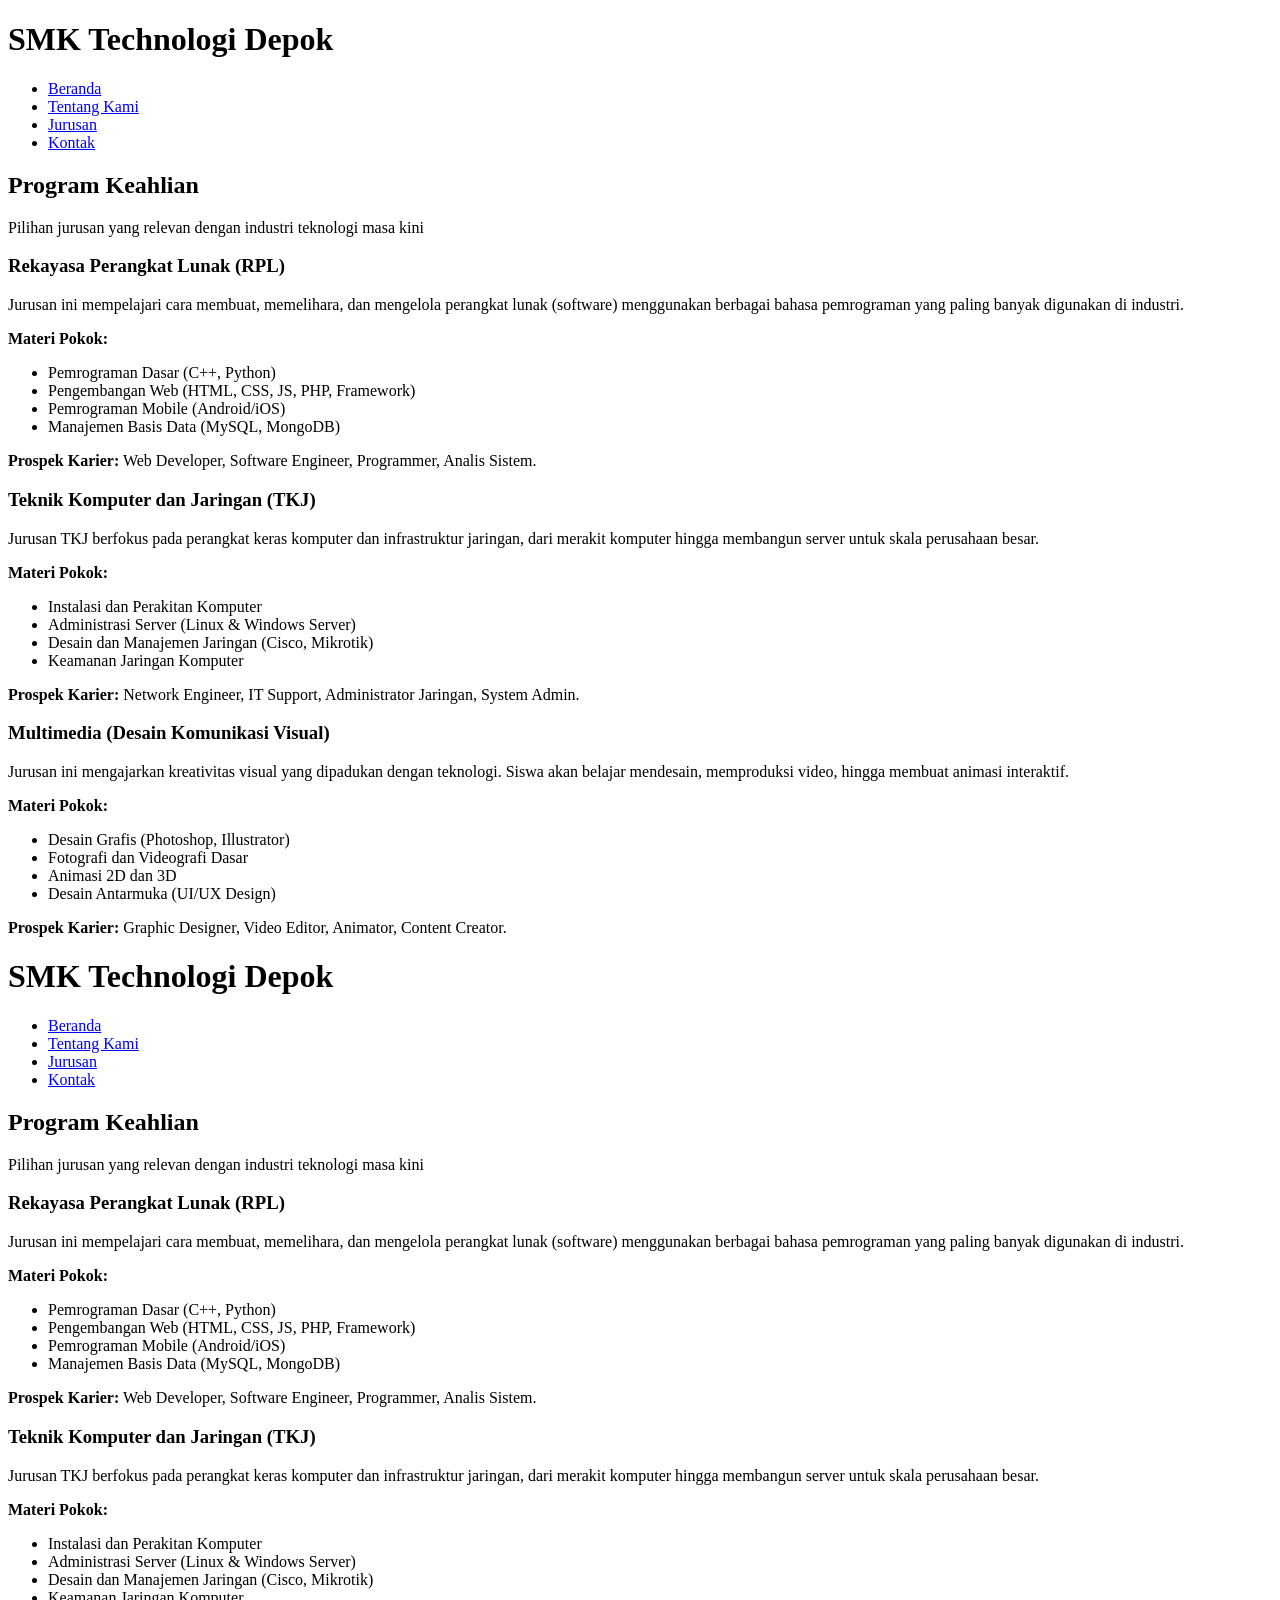
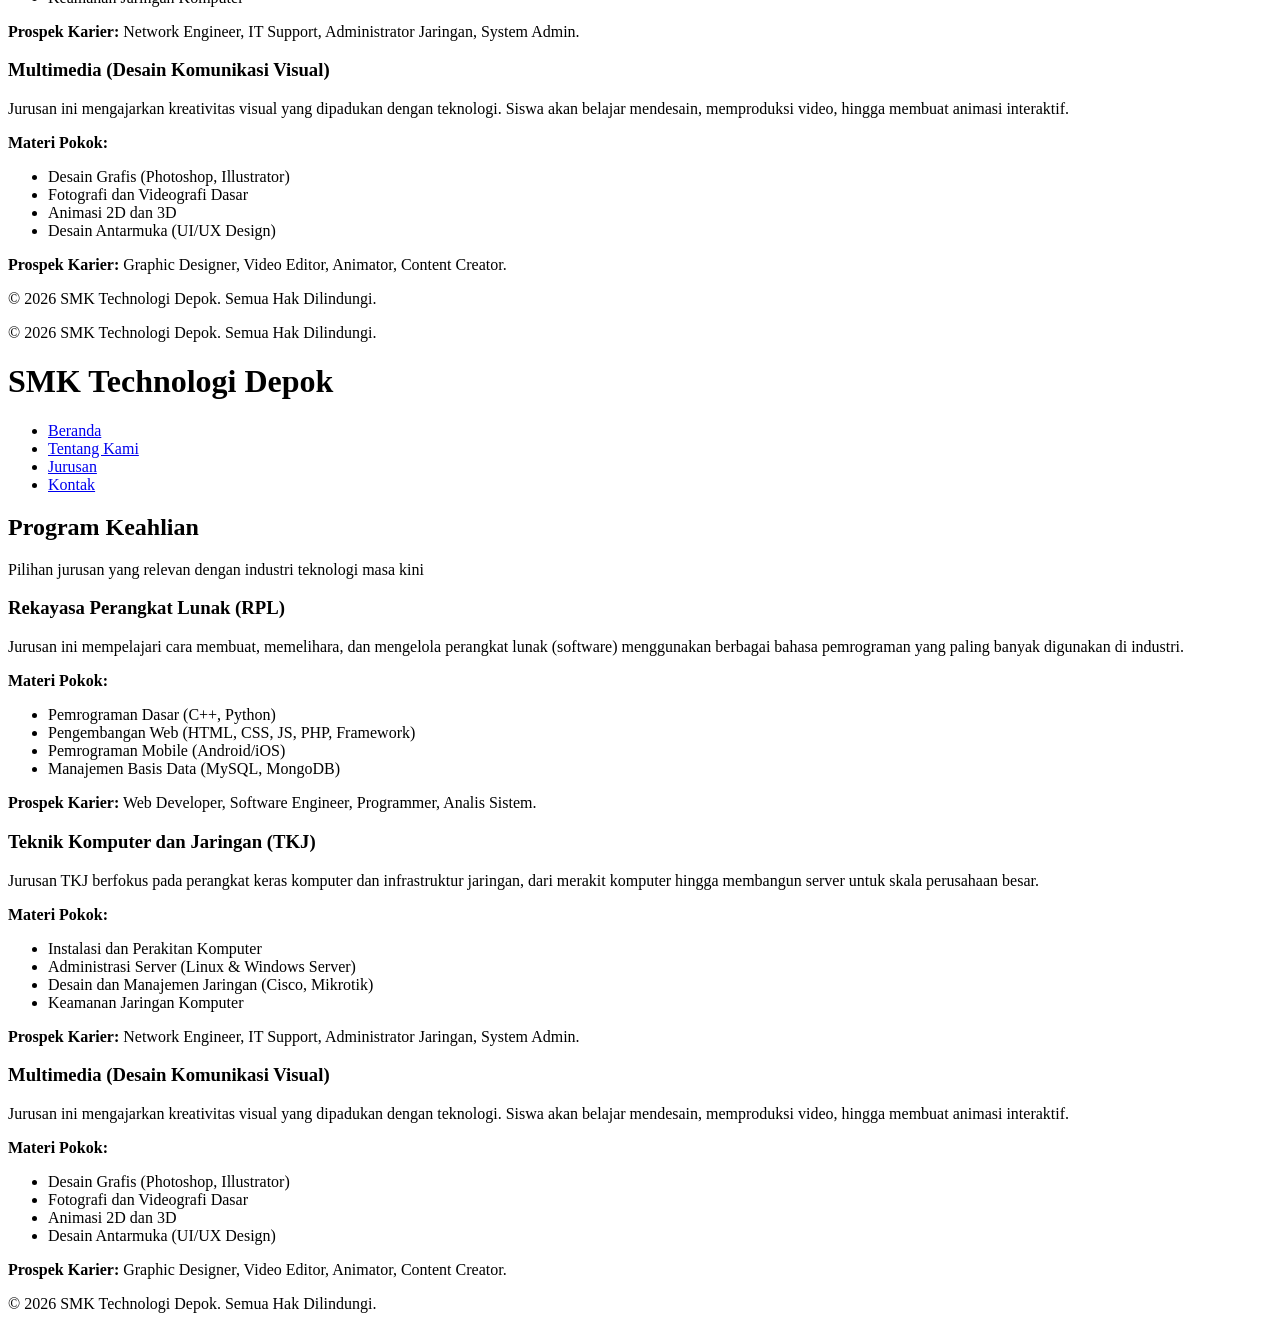
==== index.html @ 6ec79502 "Rename persiapanmagangmei.Html to index.html" ====
<!DOCTYPE html>
<html lang="id">
<head>
    <meta charset="UTF-8">
    <meta name="viewport" content="width=device-width, initial-scale=1.0">
    <title>Jurusan - SMK Technologi Depok</title>
    <link rel="stylesheet" href="style.css">
</head>
<body>

    <!-- Bagian Navigasi -->
    <header>
        <div class="logo">
            <h1>SMK Technologi Depok</h1>
        </div>
        <nav>
            <ul>
                <li><a href="index.html">Beranda</a></li>
                <li><a href="tentang.html">Tentang Kami</a></li>
                <li><a href="jurusan.html">Jurusan</a></li>
                <li><a href="kontak.html">Kontak</a></li>
            </ul>
        </nav>
        <div class="menu-toggle" id="mobile-menu">
            <span class="bar"></span>
            <span class="bar"></span>
            <span class="bar"></span>
        </div>
    </header>

    <!-- Page Header -->
    <div class="page-header">
        <h2>Program Keahlian</h2>
        <p>Pilihan jurusan yang relevan dengan industri teknologi masa kini</p>
    </div>

    <!-- Konten Utama -->
    <section class="content-section">
        
        <div class="major-detail">
            <div class="major-info">
                <h3>Rekayasa Perangkat Lunak (RPL)</h3>
                <p>Jurusan ini mempelajari cara membuat, memelihara, dan mengelola perangkat lunak (software) menggunakan berbagai bahasa pemrograman yang paling banyak digunakan di industri.</p>
                <p><strong>Materi Pokok:</strong></p>
                <ul>
                    <li>Pemrograman Dasar (C++, Python)</li>
                    <li>Pengembangan Web (HTML, CSS, JS, PHP, Framework)</li>
                    <li>Pemrograman Mobile (Android/iOS)</li>
                    <li>Manajemen Basis Data (MySQL, MongoDB)</li>
                </ul>
                <p><strong>Prospek Karier:</strong> Web Developer, Software Engineer, Programmer, Analis Sistem.</p>
            </div>
        </div>

        <div class="major-detail">
            <div class="major-info">
                <h3>Teknik Komputer dan Jaringan (TKJ)</h3>
                <p>Jurusan TKJ berfokus pada perangkat keras komputer dan infrastruktur jaringan, dari merakit komputer hingga membangun server untuk skala perusahaan besar.</p>
                <p><strong>Materi Pokok:</strong></p>
                <ul>
                    <li>Instalasi dan Perakitan Komputer</li>
                    <li>Administrasi Server (Linux & Windows Server)</li>
                    <li>Desain dan Manajemen Jaringan (Cisco, Mikrotik)</li>
                    <li>Keamanan Jaringan Komputer</li>
                </ul>
                <p><strong>Prospek Karier:</strong> Network Engineer, IT Support, Administrator Jaringan, System Admin.</p>
            </div>
        </div>

        <div class="major-detail">
            <div class="major-info">
                <h3>Multimedia (Desain Komunikasi Visual)</h3>
                <p>Jurusan ini mengajarkan kreativitas visual yang dipadukan dengan teknologi. Siswa akan belajar mendesain, memproduksi video, hingga membuat animasi interaktif.</p>
                <p><strong>Materi Pokok:</strong></p>
                <ul>
                    <li>Desain Grafis (Photoshop, Illustrator)</li>
                    <li>Fotografi dan Videografi Dasar</li>
                    <li>Animasi 2D dan 3D</li>
                    <li>Desain Antarmuka (UI/UX Design)</li>
                </ul>
                <p><strong>Prospek Karier:</strong> Graphic Designer, Video Editor, Animator, Content Creator.</p>
            </div>
        </div>

    </section>
<!DOCTYPE html>
<html lang="id">
<head>
    <meta charset="UTF-8">
    <meta name="viewport" content="width=device-width, initial-scale=1.0">
    <title>Jurusan - SMK Technologi Depok</title>
    <link rel="stylesheet" href="style.css">
</head>
<body>

    <!-- Bagian Navigasi -->
    <header>
        <div class="logo">
            <h1>SMK Technologi Depok</h1>
        </div>
        <nav>
            <ul>
                <li><a href="index.html">Beranda</a></li>
                <li><a href="tentang.html">Tentang Kami</a></li>
                <li><a href="jurusan.html">Jurusan</a></li>
                <li><a href="kontak.html">Kontak</a></li>
            </ul>
        </nav>
        <div class="menu-toggle" id="mobile-menu">
            <span class="bar"></span>
            <span class="bar"></span>
            <span class="bar"></span>
        </div>
    </header>

    <!-- Page Header -->
    <div class="page-header">
        <h2>Program Keahlian</h2>
        <p>Pilihan jurusan yang relevan dengan industri teknologi masa kini</p>
    </div>

    <!-- Konten Utama -->
    <section class="content-section">
        
        <div class="major-detail">
            <div class="major-info">
                <h3>Rekayasa Perangkat Lunak (RPL)</h3>
                <p>Jurusan ini mempelajari cara membuat, memelihara, dan mengelola perangkat lunak (software) menggunakan berbagai bahasa pemrograman yang paling banyak digunakan di industri.</p>
                <p><strong>Materi Pokok:</strong></p>
                <ul>
                    <li>Pemrograman Dasar (C++, Python)</li>
                    <li>Pengembangan Web (HTML, CSS, JS, PHP, Framework)</li>
                    <li>Pemrograman Mobile (Android/iOS)</li>
                    <li>Manajemen Basis Data (MySQL, MongoDB)</li>
                </ul>
                <p><strong>Prospek Karier:</strong> Web Developer, Software Engineer, Programmer, Analis Sistem.</p>
            </div>
        </div>

        <div class="major-detail">
            <div class="major-info">
                <h3>Teknik Komputer dan Jaringan (TKJ)</h3>
                <p>Jurusan TKJ berfokus pada perangkat keras komputer dan infrastruktur jaringan, dari merakit komputer hingga membangun server untuk skala perusahaan besar.</p>
                <p><strong>Materi Pokok:</strong></p>
                <ul>
                    <li>Instalasi dan Perakitan Komputer</li>
                    <li>Administrasi Server (Linux & Windows Server)</li>
                    <li>Desain dan Manajemen Jaringan (Cisco, Mikrotik)</li>
                    <li>Keamanan Jaringan Komputer</li>
                </ul>
                <p><strong>Prospek Karier:</strong> Network Engineer, IT Support, Administrator Jaringan, System Admin.</p>
            </div>
        </div>

        <div class="major-detail">
            <div class="major-info">
                <h3>Multimedia (Desain Komunikasi Visual)</h3>
                <p>Jurusan ini mengajarkan kreativitas visual yang dipadukan dengan teknologi. Siswa akan belajar mendesain, memproduksi video, hingga membuat animasi interaktif.</p>
                <p><strong>Materi Pokok:</strong></p>
                <ul>
                    <li>Desain Grafis (Photoshop, Illustrator)</li>
                    <li>Fotografi dan Videografi Dasar</li>
                    <li>Animasi 2D dan 3D</li>
                    <li>Desain Antarmuka (UI/UX Design)</li>
                </ul>
                <p><strong>Prospek Karier:</strong> Graphic Designer, Video Editor, Animator, Content Creator.</p>
            </div>
        </div>

    </section>

    <!-- Bagian Footer -->
    <footer>
        <p>&copy; 2026 SMK Technologi Depok. Semua Hak Dilindungi.</p>
    </footer>

    <script src="script.js"></script>
</body>
</html>
    <!-- Bagian Footer -->
    <footer>
        <p>&copy; 2026 SMK Technologi Depok. Semua Hak Dilindungi.</p>
    </footer>

    <script src="script.js"></script>
</body>
</html><!DOCTYPE html>
<html lang="id">
<head>
    <meta charset="UTF-8">
    <meta name="viewport" content="width=device-width, initial-scale=1.0">
    <title>Jurusan - SMK Technologi Depok</title>
    <link rel="stylesheet" href="style.css">
</head>
<body>

    <!-- Bagian Navigasi -->
    <header>
        <div class="logo">
            <h1>SMK Technologi Depok</h1>
        </div>
        <nav>
            <ul>
                <li><a href="index.html">Beranda</a></li>
                <li><a href="tentang.html">Tentang Kami</a></li>
                <li><a href="jurusan.html">Jurusan</a></li>
                <li><a href="kontak.html">Kontak</a></li>
            </ul>
        </nav>
        <div class="menu-toggle" id="mobile-menu">
            <span class="bar"></span>
            <span class="bar"></span>
            <span class="bar"></span>
        </div>
    </header>

    <!-- Page Header -->
    <div class="page-header">
        <h2>Program Keahlian</h2>
        <p>Pilihan jurusan yang relevan dengan industri teknologi masa kini</p>
    </div>

    <!-- Konten Utama -->
    <section class="content-section">
        
        <div class="major-detail">
            <div class="major-info">
                <h3>Rekayasa Perangkat Lunak (RPL)</h3>
                <p>Jurusan ini mempelajari cara membuat, memelihara, dan mengelola perangkat lunak (software) menggunakan berbagai bahasa pemrograman yang paling banyak digunakan di industri.</p>
                <p><strong>Materi Pokok:</strong></p>
                <ul>
                    <li>Pemrograman Dasar (C++, Python)</li>
                    <li>Pengembangan Web (HTML, CSS, JS, PHP, Framework)</li>
                    <li>Pemrograman Mobile (Android/iOS)</li>
                    <li>Manajemen Basis Data (MySQL, MongoDB)</li>
                </ul>
                <p><strong>Prospek Karier:</strong> Web Developer, Software Engineer, Programmer, Analis Sistem.</p>
            </div>
        </div>

        <div class="major-detail">
            <div class="major-info">
                <h3>Teknik Komputer dan Jaringan (TKJ)</h3>
                <p>Jurusan TKJ berfokus pada perangkat keras komputer dan infrastruktur jaringan, dari merakit komputer hingga membangun server untuk skala perusahaan besar.</p>
                <p><strong>Materi Pokok:</strong></p>
                <ul>
                    <li>Instalasi dan Perakitan Komputer</li>
                    <li>Administrasi Server (Linux & Windows Server)</li>
                    <li>Desain dan Manajemen Jaringan (Cisco, Mikrotik)</li>
                    <li>Keamanan Jaringan Komputer</li>
                </ul>
                <p><strong>Prospek Karier:</strong> Network Engineer, IT Support, Administrator Jaringan, System Admin.</p>
            </div>
        </div>

        <div class="major-detail">
            <div class="major-info">
                <h3>Multimedia (Desain Komunikasi Visual)</h3>
                <p>Jurusan ini mengajarkan kreativitas visual yang dipadukan dengan teknologi. Siswa akan belajar mendesain, memproduksi video, hingga membuat animasi interaktif.</p>
                <p><strong>Materi Pokok:</strong></p>
                <ul>
                    <li>Desain Grafis (Photoshop, Illustrator)</li>
                    <li>Fotografi dan Videografi Dasar</li>
                    <li>Animasi 2D dan 3D</li>
                    <li>Desain Antarmuka (UI/UX Design)</li>
                </ul>
                <p><strong>Prospek Karier:</strong> Graphic Designer, Video Editor, Animator, Content Creator.</p>
            </div>
        </div>

    </section>

    <!-- Bagian Footer -->
    <footer>
        <p>&copy; 2026 SMK Technologi Depok. Semua Hak Dilindungi.</p>
    </footer>

    <script src="script.js"></script>
</body>
</html>
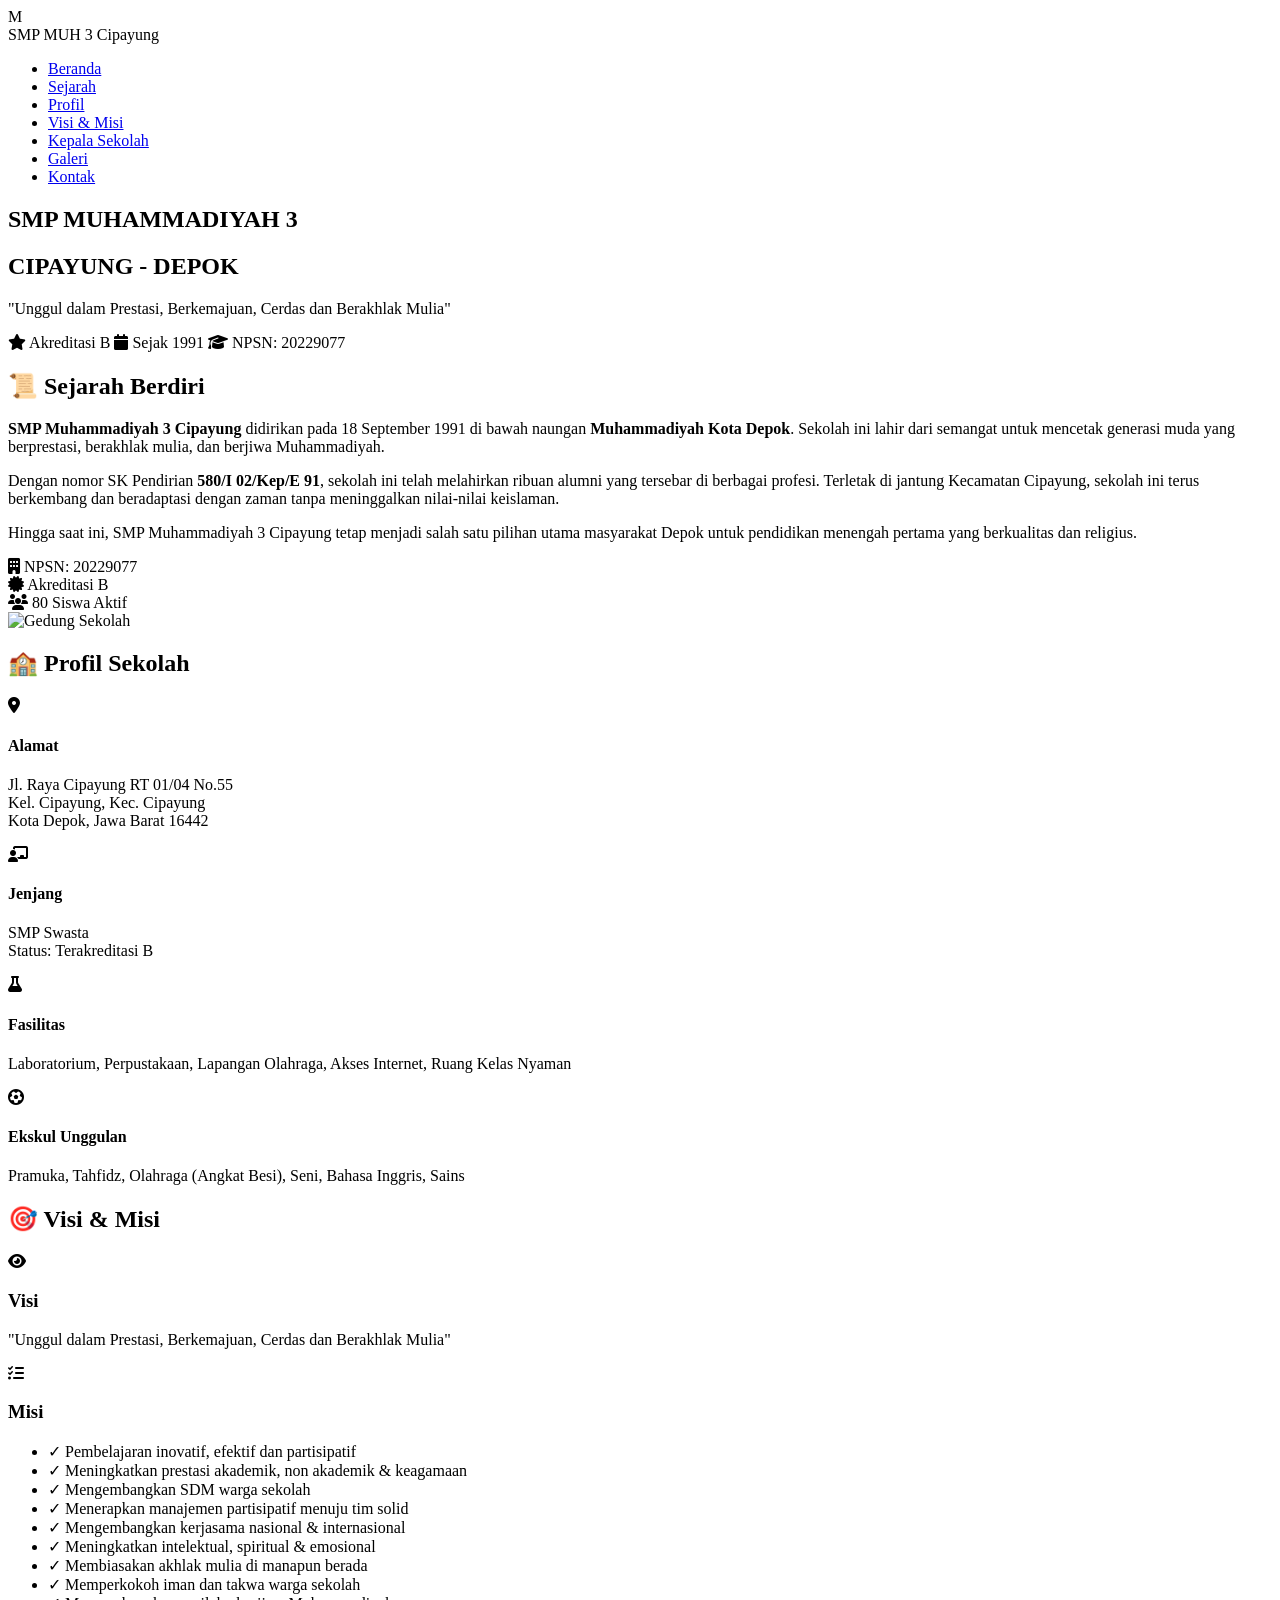
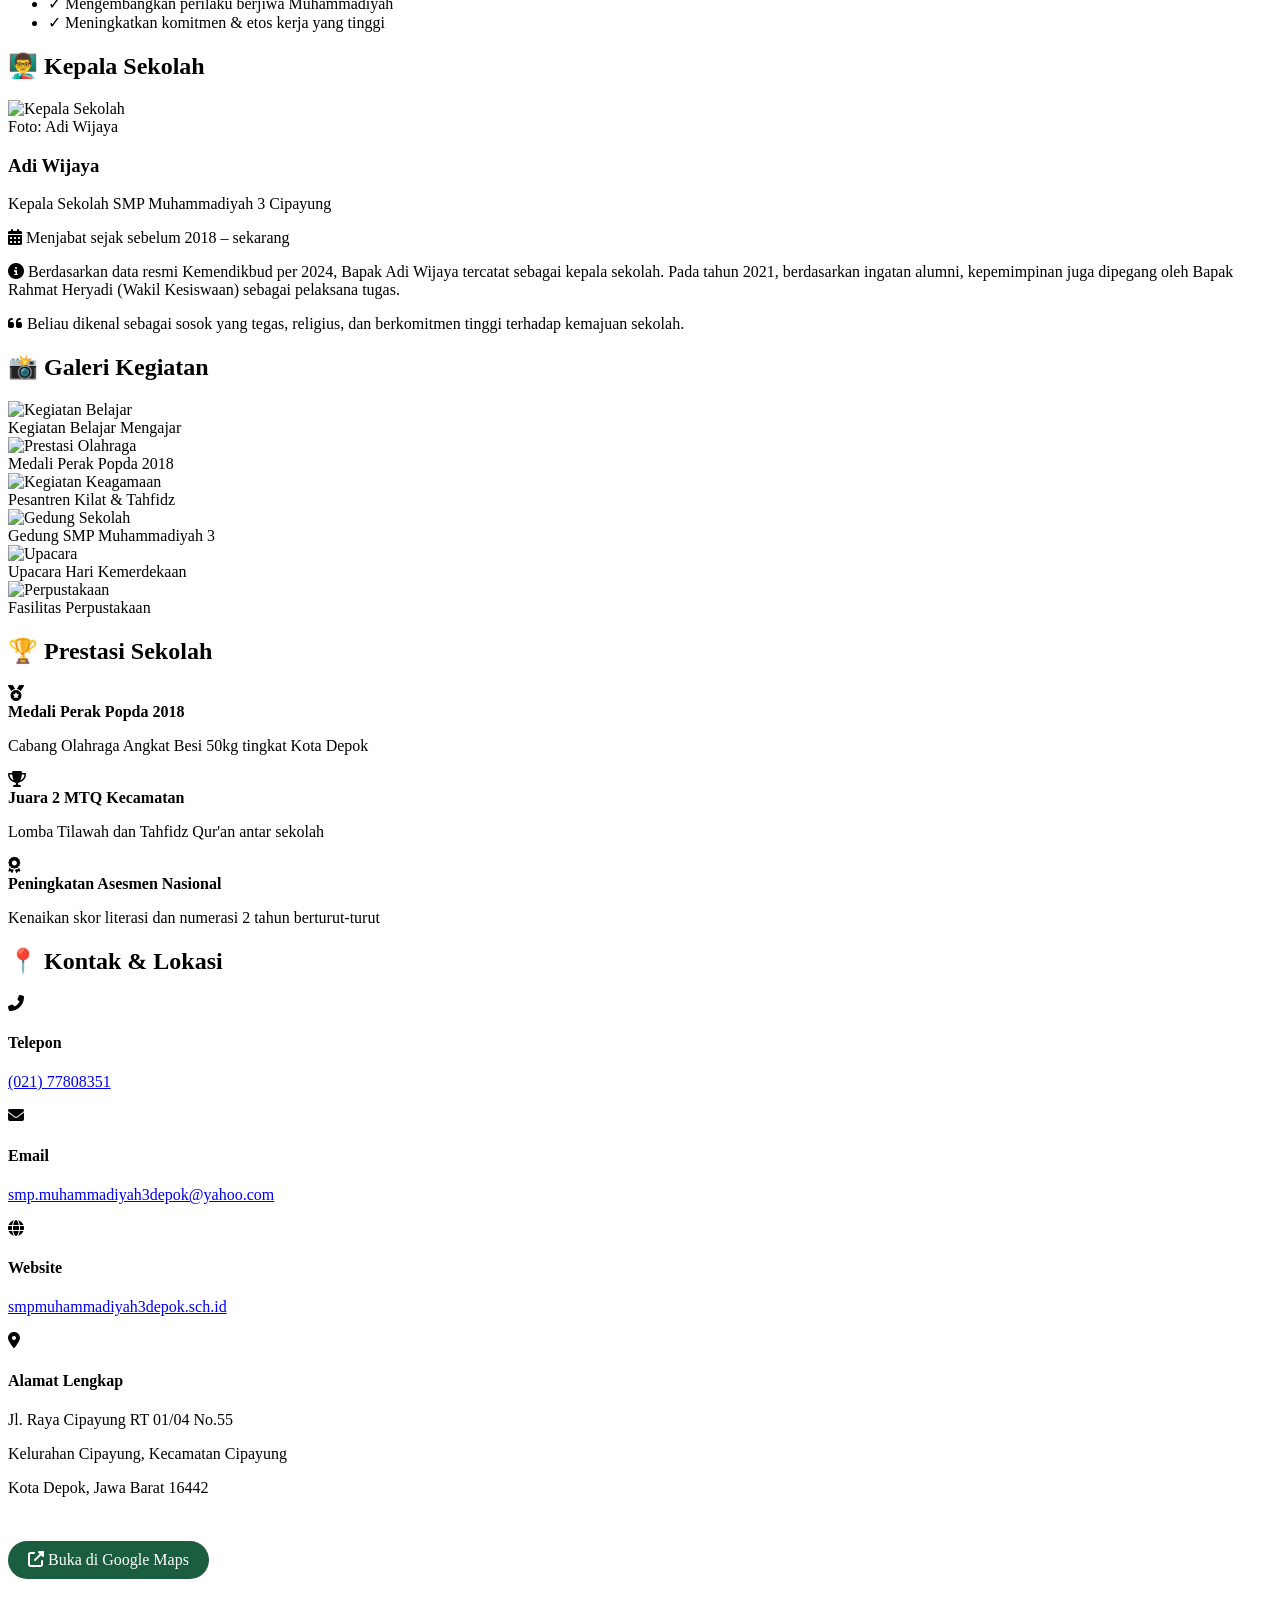
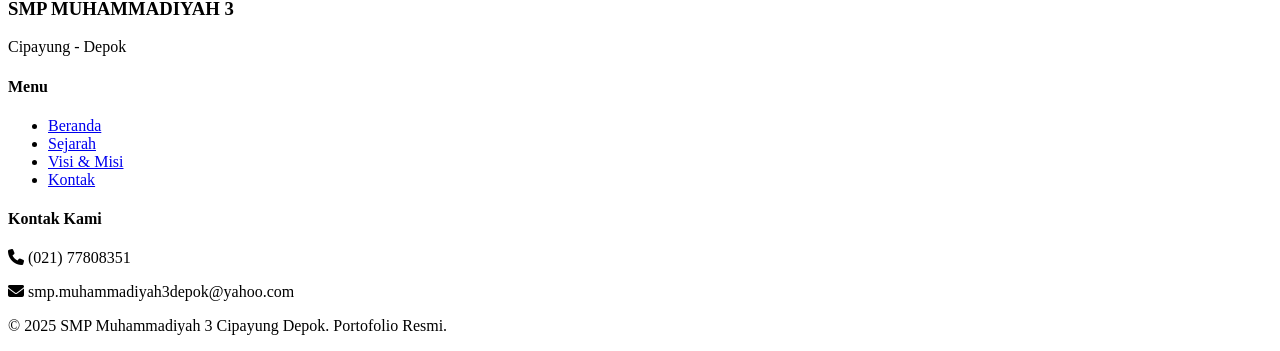
==== commit d4c7da5a: "Update index.html" ====
--- a/index.html
+++ b/index.html
@@ -3,278 +3,324 @@
 <head>
     <meta charset="UTF-8">
     <meta name="viewport" content="width=device-width, initial-scale=1.0">
-    <title>Jurusan - SMK Technologi Depok</title>
+    <title>SMP Muhammadiyah 3 Cipayung | Portofolio Sekolah</title>
     <link rel="stylesheet" href="style.css">
+    <link href="https://fonts.googleapis.com/css2?family=Inter:opsz,wght@14..32,300;14..32,400;14..32,500;14..32,600;14..32,700&display=swap" rel="stylesheet">
+    <link rel="stylesheet" href="https://cdnjs.cloudflare.com/ajax/libs/font-awesome/6.5.1/css/all.min.css">
 </head>
 <body>
 
-    <!-- Bagian Navigasi -->
-    <header>
-        <div class="logo">
-            <h1>SMK Technologi Depok</h1>
-        </div>
-        <nav>
-            <ul>
-                <li><a href="index.html">Beranda</a></li>
-                <li><a href="tentang.html">Tentang Kami</a></li>
-                <li><a href="jurusan.html">Jurusan</a></li>
-                <li><a href="kontak.html">Kontak</a></li>
+    <!-- Navbar -->
+    <nav class="navbar">
+        <div class="nav-container">
+            <div class="logo">
+                <div class="logo-icon">M</div>
+                <span>SMP MUH 3 <span class="logo-location">Cipayung</span></span>
+            </div>
+            <ul class="nav-menu">
+                <li><a href="#home">Beranda</a></li>
+                <li><a href="#sejarah">Sejarah</a></li>
+                <li><a href="#profil">Profil</a></li>
+                <li><a href="#visi-misi">Visi & Misi</a></li>
+                <li><a href="#kepsek">Kepala Sekolah</a></li>
+                <li><a href="#galeri">Galeri</a></li>
+                <li><a href="#kontak">Kontak</a></li>
             </ul>
-        </nav>
-        <div class="menu-toggle" id="mobile-menu">
-            <span class="bar"></span>
-            <span class="bar"></span>
-            <span class="bar"></span>
-        </div>
-    </header>
-
-    <!-- Page Header -->
-    <div class="page-header">
-        <h2>Program Keahlian</h2>
-        <p>Pilihan jurusan yang relevan dengan industri teknologi masa kini</p>
-    </div>
-
-    <!-- Konten Utama -->
-    <section class="content-section">
-        
-        <div class="major-detail">
-            <div class="major-info">
-                <h3>Rekayasa Perangkat Lunak (RPL)</h3>
-                <p>Jurusan ini mempelajari cara membuat, memelihara, dan mengelola perangkat lunak (software) menggunakan berbagai bahasa pemrograman yang paling banyak digunakan di industri.</p>
-                <p><strong>Materi Pokok:</strong></p>
-                <ul>
-                    <li>Pemrograman Dasar (C++, Python)</li>
-                    <li>Pengembangan Web (HTML, CSS, JS, PHP, Framework)</li>
-                    <li>Pemrograman Mobile (Android/iOS)</li>
-                    <li>Manajemen Basis Data (MySQL, MongoDB)</li>
-                </ul>
-                <p><strong>Prospek Karier:</strong> Web Developer, Software Engineer, Programmer, Analis Sistem.</p>
-            </div>
-        </div>
-
-        <div class="major-detail">
-            <div class="major-info">
-                <h3>Teknik Komputer dan Jaringan (TKJ)</h3>
-                <p>Jurusan TKJ berfokus pada perangkat keras komputer dan infrastruktur jaringan, dari merakit komputer hingga membangun server untuk skala perusahaan besar.</p>
-                <p><strong>Materi Pokok:</strong></p>
-                <ul>
-                    <li>Instalasi dan Perakitan Komputer</li>
-                    <li>Administrasi Server (Linux & Windows Server)</li>
-                    <li>Desain dan Manajemen Jaringan (Cisco, Mikrotik)</li>
-                    <li>Keamanan Jaringan Komputer</li>
-                </ul>
-                <p><strong>Prospek Karier:</strong> Network Engineer, IT Support, Administrator Jaringan, System Admin.</p>
-            </div>
-        </div>
-
-        <div class="major-detail">
-            <div class="major-info">
-                <h3>Multimedia (Desain Komunikasi Visual)</h3>
-                <p>Jurusan ini mengajarkan kreativitas visual yang dipadukan dengan teknologi. Siswa akan belajar mendesain, memproduksi video, hingga membuat animasi interaktif.</p>
-                <p><strong>Materi Pokok:</strong></p>
-                <ul>
-                    <li>Desain Grafis (Photoshop, Illustrator)</li>
-                    <li>Fotografi dan Videografi Dasar</li>
-                    <li>Animasi 2D dan 3D</li>
-                    <li>Desain Antarmuka (UI/UX Design)</li>
-                </ul>
-                <p><strong>Prospek Karier:</strong> Graphic Designer, Video Editor, Animator, Content Creator.</p>
-            </div>
-        </div>
-
-    </section>
-<!DOCTYPE html>
-<html lang="id">
-<head>
-    <meta charset="UTF-8">
-    <meta name="viewport" content="width=device-width, initial-scale=1.0">
-    <title>Jurusan - SMK Technologi Depok</title>
-    <link rel="stylesheet" href="style.css">
-</head>
-<body>
-
-    <!-- Bagian Navigasi -->
-    <header>
-        <div class="logo">
-            <h1>SMK Technologi Depok</h1>
-        </div>
-        <nav>
-            <ul>
-                <li><a href="index.html">Beranda</a></li>
-                <li><a href="tentang.html">Tentang Kami</a></li>
-                <li><a href="jurusan.html">Jurusan</a></li>
-                <li><a href="kontak.html">Kontak</a></li>
-            </ul>
-        </nav>
-        <div class="menu-toggle" id="mobile-menu">
-            <span class="bar"></span>
-            <span class="bar"></span>
-            <span class="bar"></span>
-        </div>
-    </header>
-
-    <!-- Page Header -->
-    <div class="page-header">
-        <h2>Program Keahlian</h2>
-        <p>Pilihan jurusan yang relevan dengan industri teknologi masa kini</p>
-    </div>
-
-    <!-- Konten Utama -->
-    <section class="content-section">
-        
-        <div class="major-detail">
-            <div class="major-info">
-                <h3>Rekayasa Perangkat Lunak (RPL)</h3>
-                <p>Jurusan ini mempelajari cara membuat, memelihara, dan mengelola perangkat lunak (software) menggunakan berbagai bahasa pemrograman yang paling banyak digunakan di industri.</p>
-                <p><strong>Materi Pokok:</strong></p>
-                <ul>
-                    <li>Pemrograman Dasar (C++, Python)</li>
-                    <li>Pengembangan Web (HTML, CSS, JS, PHP, Framework)</li>
-                    <li>Pemrograman Mobile (Android/iOS)</li>
-                    <li>Manajemen Basis Data (MySQL, MongoDB)</li>
-                </ul>
-                <p><strong>Prospek Karier:</strong> Web Developer, Software Engineer, Programmer, Analis Sistem.</p>
-            </div>
-        </div>
-
-        <div class="major-detail">
-            <div class="major-info">
-                <h3>Teknik Komputer dan Jaringan (TKJ)</h3>
-                <p>Jurusan TKJ berfokus pada perangkat keras komputer dan infrastruktur jaringan, dari merakit komputer hingga membangun server untuk skala perusahaan besar.</p>
-                <p><strong>Materi Pokok:</strong></p>
-                <ul>
-                    <li>Instalasi dan Perakitan Komputer</li>
-                    <li>Administrasi Server (Linux & Windows Server)</li>
-                    <li>Desain dan Manajemen Jaringan (Cisco, Mikrotik)</li>
-                    <li>Keamanan Jaringan Komputer</li>
-                </ul>
-                <p><strong>Prospek Karier:</strong> Network Engineer, IT Support, Administrator Jaringan, System Admin.</p>
-            </div>
-        </div>
-
-        <div class="major-detail">
-            <div class="major-info">
-                <h3>Multimedia (Desain Komunikasi Visual)</h3>
-                <p>Jurusan ini mengajarkan kreativitas visual yang dipadukan dengan teknologi. Siswa akan belajar mendesain, memproduksi video, hingga membuat animasi interaktif.</p>
-                <p><strong>Materi Pokok:</strong></p>
-                <ul>
-                    <li>Desain Grafis (Photoshop, Illustrator)</li>
-                    <li>Fotografi dan Videografi Dasar</li>
-                    <li>Animasi 2D dan 3D</li>
-                    <li>Desain Antarmuka (UI/UX Design)</li>
-                </ul>
-                <p><strong>Prospek Karier:</strong> Graphic Designer, Video Editor, Animator, Content Creator.</p>
-            </div>
-        </div>
-
-    </section>
-
-    <!-- Bagian Footer -->
-    <footer>
-        <p>&copy; 2026 SMK Technologi Depok. Semua Hak Dilindungi.</p>
+            <div class="hamburger">
+                <span></span>
+                <span></span>
+                <span></span>
+            </div>
+        </div>
+    </nav>
+
+    <!-- Hero Section -->
+    <section id="home" class="hero">
+        <div class="hero-overlay"></div>
+        <div class="hero-content">
+            <h1>SMP MUHAMMADIYAH 3</h1>
+            <h2>CIPAYUNG - DEPOK</h2>
+            <div class="hero-tagline">
+                <p>"Unggul dalam Prestasi, Berkemajuan, Cerdas dan Berakhlak Mulia"</p>
+            </div>
+            <div class="hero-badges">
+                <span class="badge-hero"><i class="fas fa-star"></i> Akreditasi B</span>
+                <span class="badge-hero"><i class="fas fa-calendar"></i> Sejak 1991</span>
+                <span class="badge-hero"><i class="fas fa-graduation-cap"></i> NPSN: 20229077</span>
+            </div>
+        </div>
+    </section>
+
+    <!-- Sejarah Section -->
+    <section id="sejarah" class="section">
+        <div class="container">
+            <div class="section-header">
+                <h2 class="section-title">📜 Sejarah Berdiri</h2>
+                <div class="title-underline"></div>
+            </div>
+            <div class="sejarah-content">
+                <div class="sejarah-text">
+                    <p><strong>SMP Muhammadiyah 3 Cipayung</strong> didirikan pada <span class="highlight">18 September 1991</span> di bawah naungan <strong>Muhammadiyah Kota Depok</strong>. Sekolah ini lahir dari semangat untuk mencetak generasi muda yang berprestasi, berakhlak mulia, dan berjiwa Muhammadiyah.</p>
+                    <p>Dengan nomor SK Pendirian <strong>580/I 02/Kep/E 91</strong>, sekolah ini telah melahirkan ribuan alumni yang tersebar di berbagai profesi. Terletak di jantung Kecamatan Cipayung, sekolah ini terus berkembang dan beradaptasi dengan zaman tanpa meninggalkan nilai-nilai keislaman.</p>
+                    <p>Hingga saat ini, SMP Muhammadiyah 3 Cipayung tetap menjadi salah satu pilihan utama masyarakat Depok untuk pendidikan menengah pertama yang berkualitas dan religius.</p>
+                    <div class="sejarah-info">
+                        <div class="info-item">
+                            <i class="fas fa-building"></i>
+                            <span>NPSN: 20229077</span>
+                        </div>
+                        <div class="info-item">
+                            <i class="fas fa-certificate"></i>
+                            <span>Akreditasi B</span>
+                        </div>
+                        <div class="info-item">
+                            <i class="fas fa-users"></i>
+                            <span>80 Siswa Aktif</span>
+                        </div>
+                    </div>
+                </div>
+                <div class="sejarah-image">
+                    <img src="https://placehold.co/500x350/2e7d5e/white?text=Gedung+SMP+Muh+3" alt="Gedung Sekolah">
+                </div>
+            </div>
+        </div>
+    </section>
+
+    <!-- Profil Singkat -->
+    <section id="profil" class="section bg-light">
+        <div class="container">
+            <div class="section-header">
+                <h2 class="section-title">🏫 Profil Sekolah</h2>
+                <div class="title-underline"></div>
+            </div>
+            <div class="profil-grid">
+                <div class="profil-card">
+                    <i class="fas fa-map-marker-alt"></i>
+                    <h4>Alamat</h4>
+                    <p>Jl. Raya Cipayung RT 01/04 No.55<br>Kel. Cipayung, Kec. Cipayung<br>Kota Depok, Jawa Barat 16442</p>
+                </div>
+                <div class="profil-card">
+                    <i class="fas fa-chalkboard-user"></i>
+                    <h4>Jenjang</h4>
+                    <p>SMP Swasta<br>Status: Terakreditasi B</p>
+                </div>
+                <div class="profil-card">
+                    <i class="fas fa-flask"></i>
+                    <h4>Fasilitas</h4>
+                    <p>Laboratorium, Perpustakaan, Lapangan Olahraga, Akses Internet, Ruang Kelas Nyaman</p>
+                </div>
+                <div class="profil-card">
+                    <i class="fas fa-futbol"></i>
+                    <h4>Ekskul Unggulan</h4>
+                    <p>Pramuka, Tahfidz, Olahraga (Angkat Besi), Seni, Bahasa Inggris, Sains</p>
+                </div>
+            </div>
+        </div>
+    </section>
+
+    <!-- Visi & Misi -->
+    <section id="visi-misi" class="section">
+        <div class="container">
+            <div class="section-header">
+                <h2 class="section-title">🎯 Visi & Misi</h2>
+                <div class="title-underline"></div>
+            </div>
+            <div class="visi-box">
+                <div class="visi-card">
+                    <i class="fas fa-eye"></i>
+                    <h3>Visi</h3>
+                    <p>"Unggul dalam Prestasi, Berkemajuan, Cerdas dan Berakhlak Mulia"</p>
+                </div>
+                <div class="misi-card">
+                    <i class="fas fa-list-check"></i>
+                    <h3>Misi</h3>
+                    <ul>
+                        <li>✓ Pembelajaran inovatif, efektif dan partisipatif</li>
+                        <li>✓ Meningkatkan prestasi akademik, non akademik & keagamaan</li>
+                        <li>✓ Mengembangkan SDM warga sekolah</li>
+                        <li>✓ Menerapkan manajemen partisipatif menuju tim solid</li>
+                        <li>✓ Mengembangkan kerjasama nasional & internasional</li>
+                        <li>✓ Meningkatkan intelektual, spiritual & emosional</li>
+                        <li>✓ Membiasakan akhlak mulia di manapun berada</li>
+                        <li>✓ Memperkokoh iman dan takwa warga sekolah</li>
+                        <li>✓ Mengembangkan perilaku berjiwa Muhammadiyah</li>
+                        <li>✓ Meningkatkan komitmen & etos kerja yang tinggi</li>
+                    </ul>
+                </div>
+            </div>
+        </div>
+    </section>
+
+    <!-- Kepala Sekolah -->
+    <section id="kepsek" class="section bg-light">
+        <div class="container">
+            <div class="section-header">
+                <h2 class="section-title">👨‍🏫 Kepala Sekolah</h2>
+                <div class="title-underline"></div>
+            </div>
+            <div class="kepsek-wrapper">
+                <div class="kepsek-image">
+                    <img src="https://placehold.co/300x350/1b5e3f/white?text=Pak+Adi+Wijaya" alt="Kepala Sekolah">
+                    <div class="photo-placeholder">Foto: Adi Wijaya</div>
+                </div>
+                <div class="kepsek-info">
+                    <h3>Adi Wijaya</h3>
+                    <p class="jabatan">Kepala Sekolah SMP Muhammadiyah 3 Cipayung</p>
+                    <div class="kepsek-bio">
+                        <p><i class="fas fa-calendar-alt"></i> Menjabat sejak sebelum 2018 – sekarang</p>
+                        <p><i class="fas fa-info-circle"></i> Berdasarkan data resmi Kemendikbud per 2024, Bapak Adi Wijaya tercatat sebagai kepala sekolah. Pada tahun 2021, berdasarkan ingatan alumni, kepemimpinan juga dipegang oleh Bapak Rahmat Heryadi (Wakil Kesiswaan) sebagai pelaksana tugas.</p>
+                        <p><i class="fas fa-quote-left"></i> Beliau dikenal sebagai sosok yang tegas, religius, dan berkomitmen tinggi terhadap kemajuan sekolah.</p>
+                    </div>
+                </div>
+            </div>
+        </div>
+    </section>
+
+    <!-- Galeri Foto -->
+    <section id="galeri" class="section">
+        <div class="container">
+            <div class="section-header">
+                <h2 class="section-title">📸 Galeri Kegiatan</h2>
+                <div class="title-underline"></div>
+            </div>
+            <div class="galeri-grid">
+                <div class="galeri-item">
+                    <img src="https://placehold.co/400x300/2e7d5e/white?text=Kegiatan+Belajar" alt="Kegiatan Belajar">
+                    <div class="galeri-caption">Kegiatan Belajar Mengajar</div>
+                </div>
+                <div class="galeri-item">
+                    <img src="https://placehold.co/400x300/f9a825/white?text=Prestasi+Olahraga" alt="Prestasi Olahraga">
+                    <div class="galeri-caption">Medali Perak Popda 2018</div>
+                </div>
+                <div class="galeri-item">
+                    <img src="https://placehold.co/400x300/1b5e3f/white?text=Kegiatan+Keagamaan" alt="Kegiatan Keagamaan">
+                    <div class="galeri-caption">Pesantren Kilat & Tahfidz</div>
+                </div>
+                <div class="galeri-item">
+                    <img src="https://placehold.co/400x300/2c3e50/white?text=Gedung+Sekolah" alt="Gedung Sekolah">
+                    <div class="galeri-caption">Gedung SMP Muhammadiyah 3</div>
+                </div>
+                <div class="galeri-item">
+                    <img src="https://placehold.co/400x300/16a085/white?text=Upacara+Bendera" alt="Upacara">
+                    <div class="galeri-caption">Upacara Hari Kemerdekaan</div>
+                </div>
+                <div class="galeri-item">
+                    <img src="https://placehold.co/400x300/e67e22/white?text=Perpustakaan" alt="Perpustakaan">
+                    <div class="galeri-caption">Fasilitas Perpustakaan</div>
+                </div>
+            </div>
+        </div>
+    </section>
+
+    <!-- Prestasi -->
+    <section class="section bg-light">
+        <div class="container">
+            <div class="section-header">
+                <h2 class="section-title">🏆 Prestasi Sekolah</h2>
+                <div class="title-underline"></div>
+            </div>
+            <div class="prestasi-list">
+                <div class="prestasi-item">
+                    <i class="fas fa-medal"></i>
+                    <div>
+                        <strong>Medali Perak Popda 2018</strong>
+                        <p>Cabang Olahraga Angkat Besi 50kg tingkat Kota Depok</p>
+                    </div>
+                </div>
+                <div class="prestasi-item">
+                    <i class="fas fa-trophy"></i>
+                    <div>
+                        <strong>Juara 2 MTQ Kecamatan</strong>
+                        <p>Lomba Tilawah dan Tahfidz Qur'an antar sekolah</p>
+                    </div>
+                </div>
+                <div class="prestasi-item">
+                    <i class="fas fa-award"></i>
+                    <div>
+                        <strong>Peningkatan Asesmen Nasional</strong>
+                        <p>Kenaikan skor literasi dan numerasi 2 tahun berturut-turut</p>
+                    </div>
+                </div>
+            </div>
+        </div>
+    </section>
+
+    <!-- Kontak & Peta -->
+    <section id="kontak" class="section">
+        <div class="container">
+            <div class="section-header">
+                <h2 class="section-title">📍 Kontak & Lokasi</h2>
+                <div class="title-underline"></div>
+            </div>
+            <div class="kontak-wrapper">
+                <div class="kontak-info">
+                    <div class="kontak-card">
+                        <i class="fas fa-phone-alt"></i>
+                        <div>
+                            <h4>Telepon</h4>
+                            <p><a href="tel:+622177808351">(021) 77808351</a></p>
+                        </div>
+                    </div>
+                    <div class="kontak-card">
+                        <i class="fas fa-envelope"></i>
+                        <div>
+                            <h4>Email</h4>
+                            <p><a href="mailto:smp.muhammadiyah3depok@yahoo.com">smp.muhammadiyah3depok@yahoo.com</a></p>
+                        </div>
+                    </div>
+                    <div class="kontak-card">
+                        <i class="fas fa-globe"></i>
+                        <div>
+                            <h4>Website</h4>
+                            <p><a href="http://smpmuhammadiyah3depok.sch.id/" target="_blank">smpmuhammadiyah3depok.sch.id</a></p>
+                        </div>
+                    </div>
+                </div>
+                <div class="map-container">
+                    <div class="map-placeholder">
+                        <i class="fas fa-map-marker-alt"></i>
+                        <h4>Alamat Lengkap</h4>
+                        <p>Jl. Raya Cipayung RT 01/04 No.55</p>
+                        <p>Kelurahan Cipayung, Kecamatan Cipayung</p>
+                        <p>Kota Depok, Jawa Barat 16442</p>
+                        <br>
+                        <a href="https://maps.google.com/?q=Jl.+Raya+Cipayung+No.55+Depok" target="_blank" style="background: #1b5e3f; color: white; padding: 10px 20px; border-radius: 30px; text-decoration: none; display: inline-block; margin-top: 10px;">
+                            <i class="fas fa-external-link-alt"></i> Buka di Google Maps
+                        </a>
+                    </div>
+                </div>
+            </div>
+        </div>
+    </section>
+
+    <!-- Footer -->
+    <footer class="footer">
+        <div class="container">
+            <div class="footer-content">
+                <div class="footer-logo">
+                    <h3>SMP MUHAMMADIYAH 3</h3>
+                    <p>Cipayung - Depok</p>
+                </div>
+                <div class="footer-links">
+                    <h4>Menu</h4>
+                    <ul>
+                        <li><a href="#home">Beranda</a></li>
+                        <li><a href="#sejarah">Sejarah</a></li>
+                        <li><a href="#visi-misi">Visi & Misi</a></li>
+                        <li><a href="#kontak">Kontak</a></li>
+                    </ul>
+                </div>
+                <div class="footer-contact">
+                    <h4>Kontak Kami</h4>
+                    <p><i class="fas fa-phone"></i> (021) 77808351</p>
+                    <p><i class="fas fa-envelope"></i> smp.muhammadiyah3depok@yahoo.com</p>
+                </div>
+            </div>
+            <div class="footer-bottom">
+                <p>&copy; 2025 SMP Muhammadiyah 3 Cipayung Depok. Portofolio Resmi.</p>
+            </div>
+        </div>
     </footer>
 
     <script src="script.js"></script>
 </body>
 </html>
-    <!-- Bagian Footer -->
-    <footer>
-        <p>&copy; 2026 SMK Technologi Depok. Semua Hak Dilindungi.</p>
-    </footer>
-
-    <script src="script.js"></script>
-</body>
-</html><!DOCTYPE html>
-<html lang="id">
-<head>
-    <meta charset="UTF-8">
-    <meta name="viewport" content="width=device-width, initial-scale=1.0">
-    <title>Jurusan - SMK Technologi Depok</title>
-    <link rel="stylesheet" href="style.css">
-</head>
-<body>
-
-    <!-- Bagian Navigasi -->
-    <header>
-        <div class="logo">
-            <h1>SMK Technologi Depok</h1>
-        </div>
-        <nav>
-            <ul>
-                <li><a href="index.html">Beranda</a></li>
-                <li><a href="tentang.html">Tentang Kami</a></li>
-                <li><a href="jurusan.html">Jurusan</a></li>
-                <li><a href="kontak.html">Kontak</a></li>
-            </ul>
-        </nav>
-        <div class="menu-toggle" id="mobile-menu">
-            <span class="bar"></span>
-            <span class="bar"></span>
-            <span class="bar"></span>
-        </div>
-    </header>
-
-    <!-- Page Header -->
-    <div class="page-header">
-        <h2>Program Keahlian</h2>
-        <p>Pilihan jurusan yang relevan dengan industri teknologi masa kini</p>
-    </div>
-
-    <!-- Konten Utama -->
-    <section class="content-section">
-        
-        <div class="major-detail">
-            <div class="major-info">
-                <h3>Rekayasa Perangkat Lunak (RPL)</h3>
-                <p>Jurusan ini mempelajari cara membuat, memelihara, dan mengelola perangkat lunak (software) menggunakan berbagai bahasa pemrograman yang paling banyak digunakan di industri.</p>
-                <p><strong>Materi Pokok:</strong></p>
-                <ul>
-                    <li>Pemrograman Dasar (C++, Python)</li>
-                    <li>Pengembangan Web (HTML, CSS, JS, PHP, Framework)</li>
-                    <li>Pemrograman Mobile (Android/iOS)</li>
-                    <li>Manajemen Basis Data (MySQL, MongoDB)</li>
-                </ul>
-                <p><strong>Prospek Karier:</strong> Web Developer, Software Engineer, Programmer, Analis Sistem.</p>
-            </div>
-        </div>
-
-        <div class="major-detail">
-            <div class="major-info">
-                <h3>Teknik Komputer dan Jaringan (TKJ)</h3>
-                <p>Jurusan TKJ berfokus pada perangkat keras komputer dan infrastruktur jaringan, dari merakit komputer hingga membangun server untuk skala perusahaan besar.</p>
-                <p><strong>Materi Pokok:</strong></p>
-                <ul>
-                    <li>Instalasi dan Perakitan Komputer</li>
-                    <li>Administrasi Server (Linux & Windows Server)</li>
-                    <li>Desain dan Manajemen Jaringan (Cisco, Mikrotik)</li>
-                    <li>Keamanan Jaringan Komputer</li>
-                </ul>
-                <p><strong>Prospek Karier:</strong> Network Engineer, IT Support, Administrator Jaringan, System Admin.</p>
-            </div>
-        </div>
-
-        <div class="major-detail">
-            <div class="major-info">
-                <h3>Multimedia (Desain Komunikasi Visual)</h3>
-                <p>Jurusan ini mengajarkan kreativitas visual yang dipadukan dengan teknologi. Siswa akan belajar mendesain, memproduksi video, hingga membuat animasi interaktif.</p>
-                <p><strong>Materi Pokok:</strong></p>
-                <ul>
-                    <li>Desain Grafis (Photoshop, Illustrator)</li>
-                    <li>Fotografi dan Videografi Dasar</li>
-                    <li>Animasi 2D dan 3D</li>
-                    <li>Desain Antarmuka (UI/UX Design)</li>
-                </ul>
-                <p><strong>Prospek Karier:</strong> Graphic Designer, Video Editor, Animator, Content Creator.</p>
-            </div>
-        </div>
-
-    </section>
-
-    <!-- Bagian Footer -->
-    <footer>
-        <p>&copy; 2026 SMK Technologi Depok. Semua Hak Dilindungi.</p>
-    </footer>
-
-    <script src="script.js"></script>
-</body>
-</html>
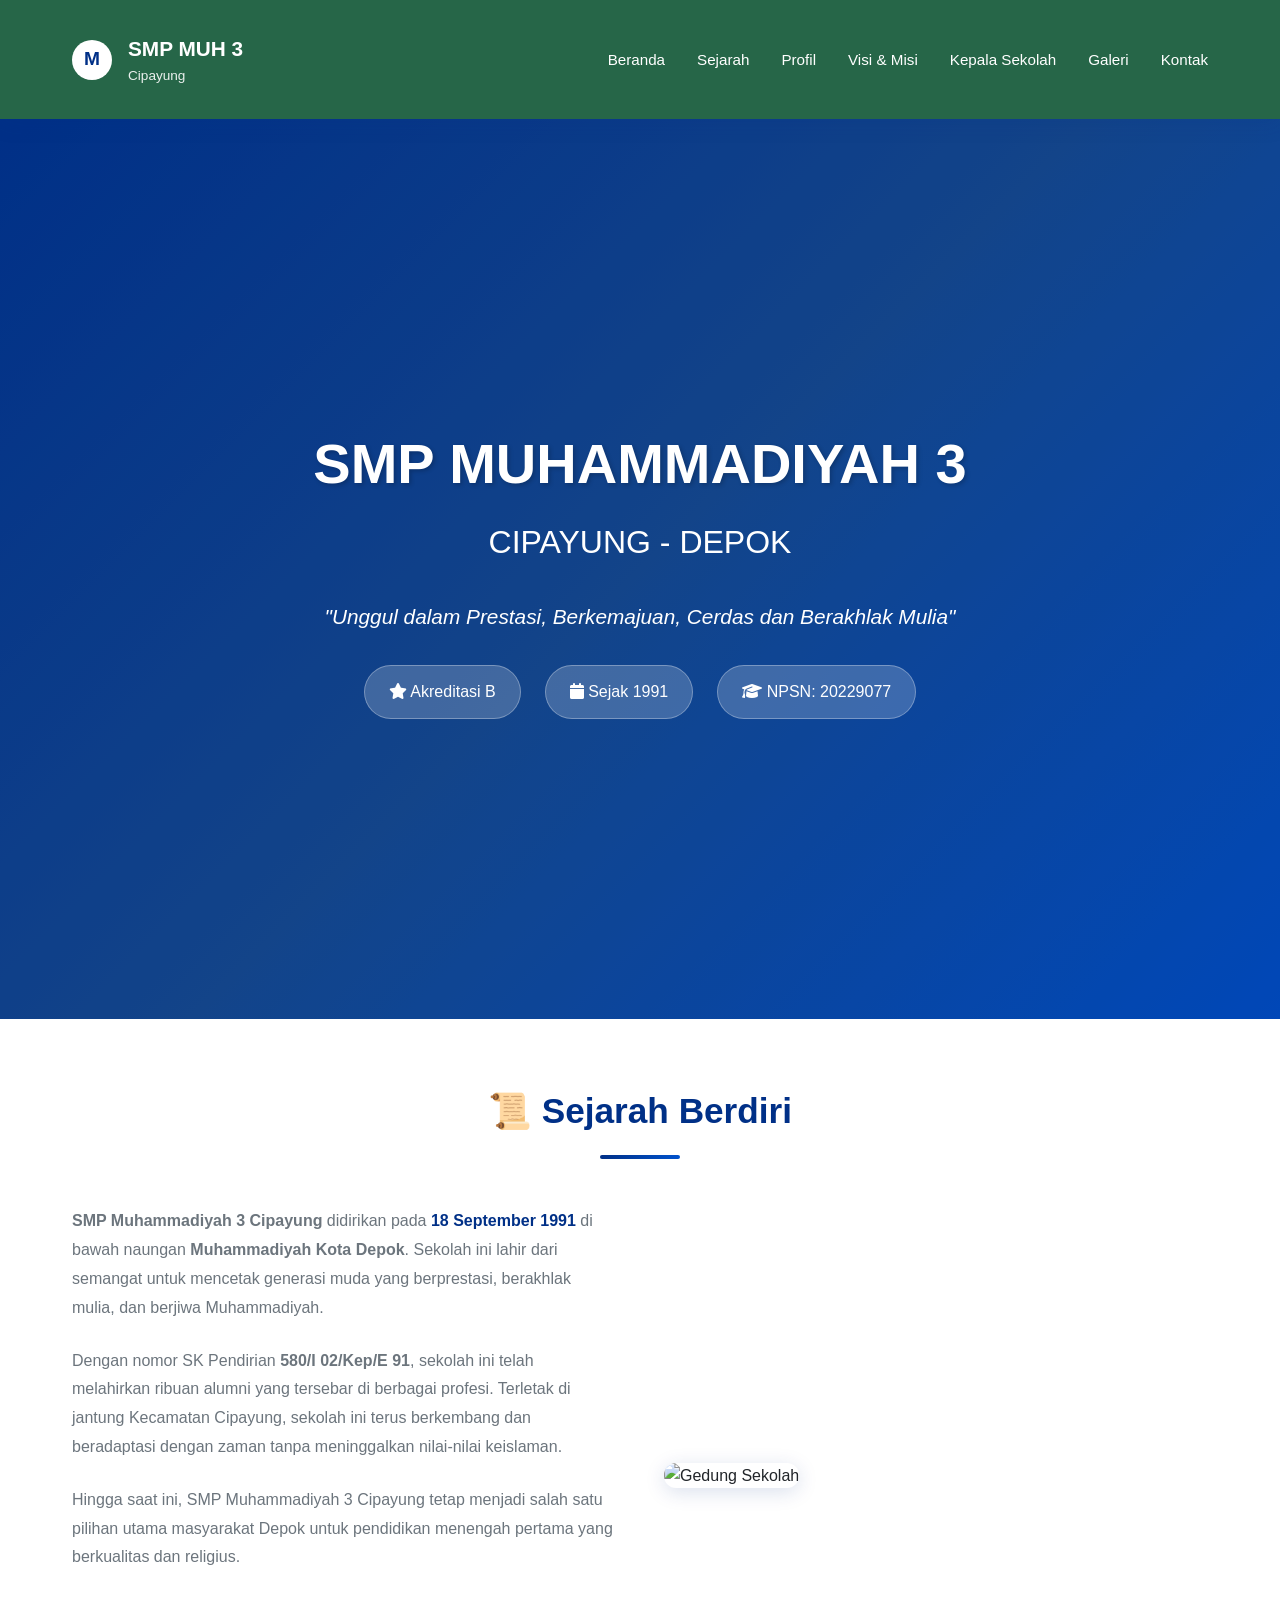
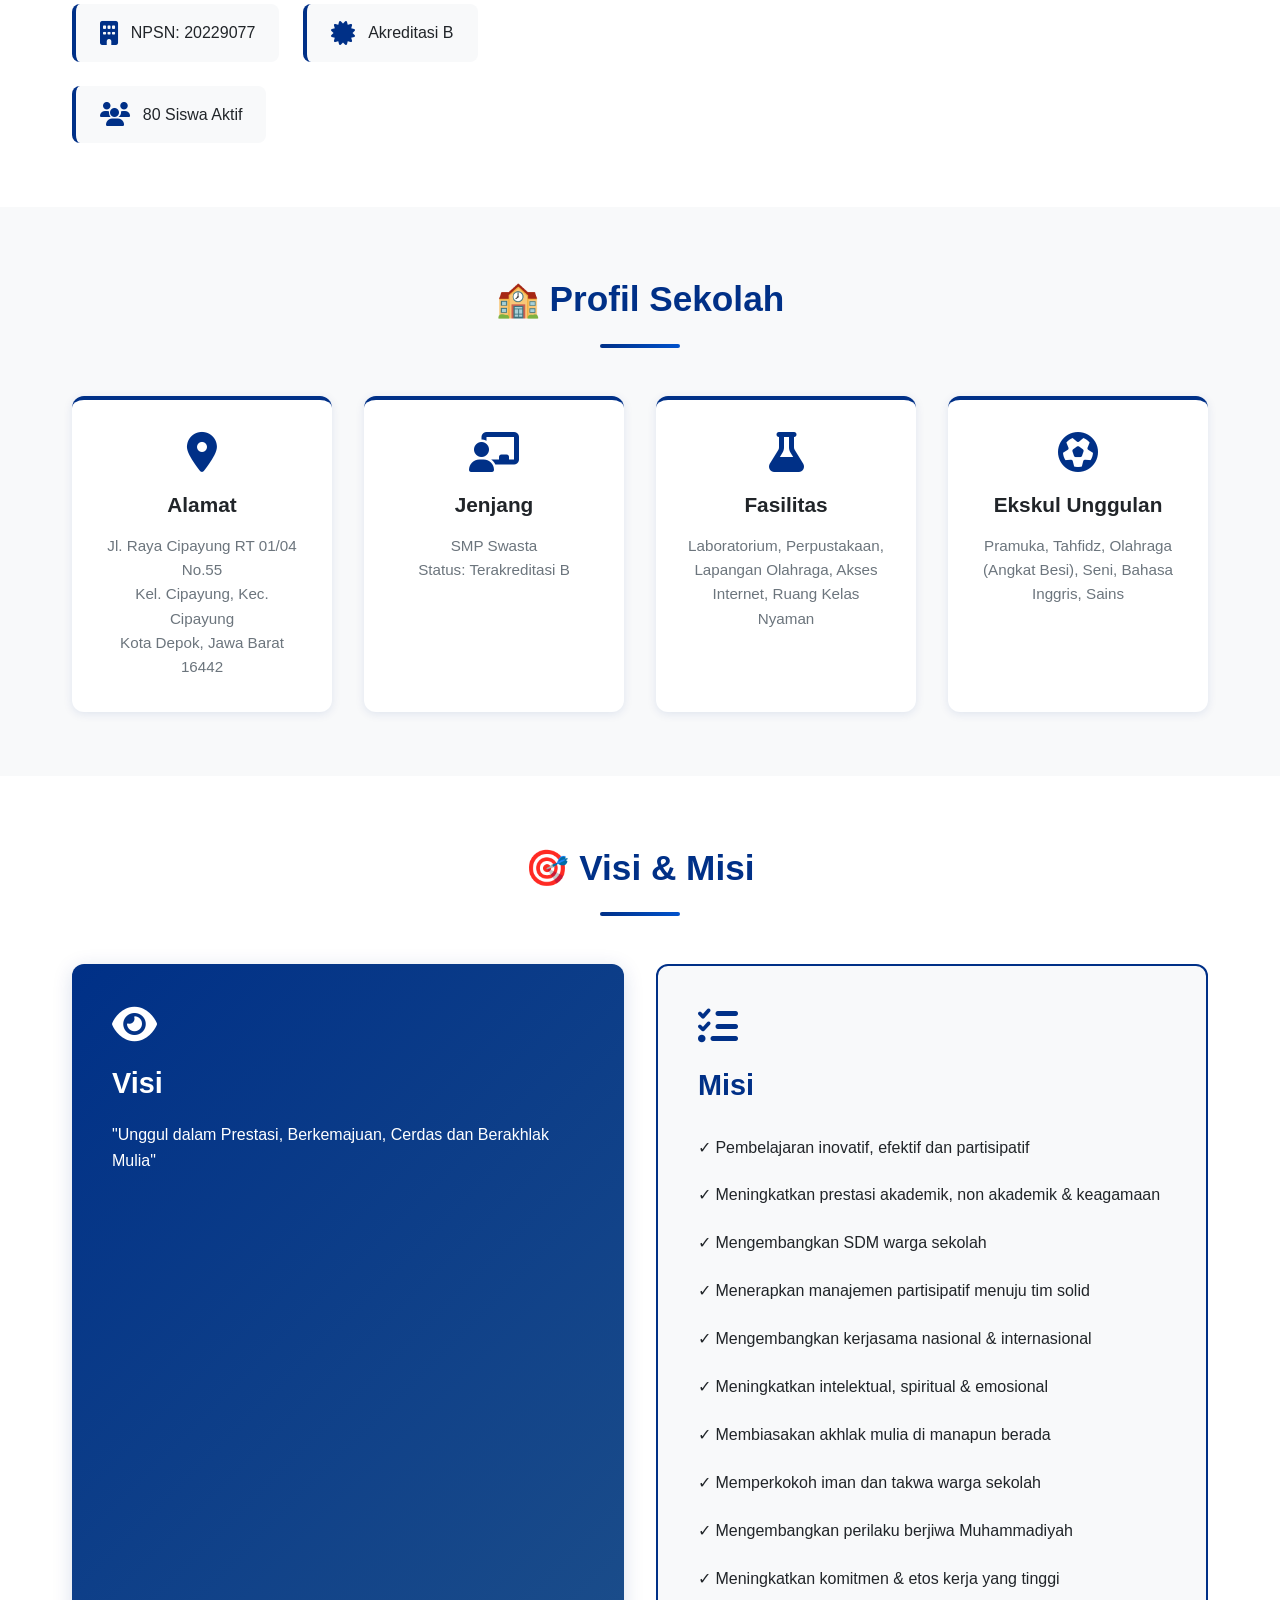
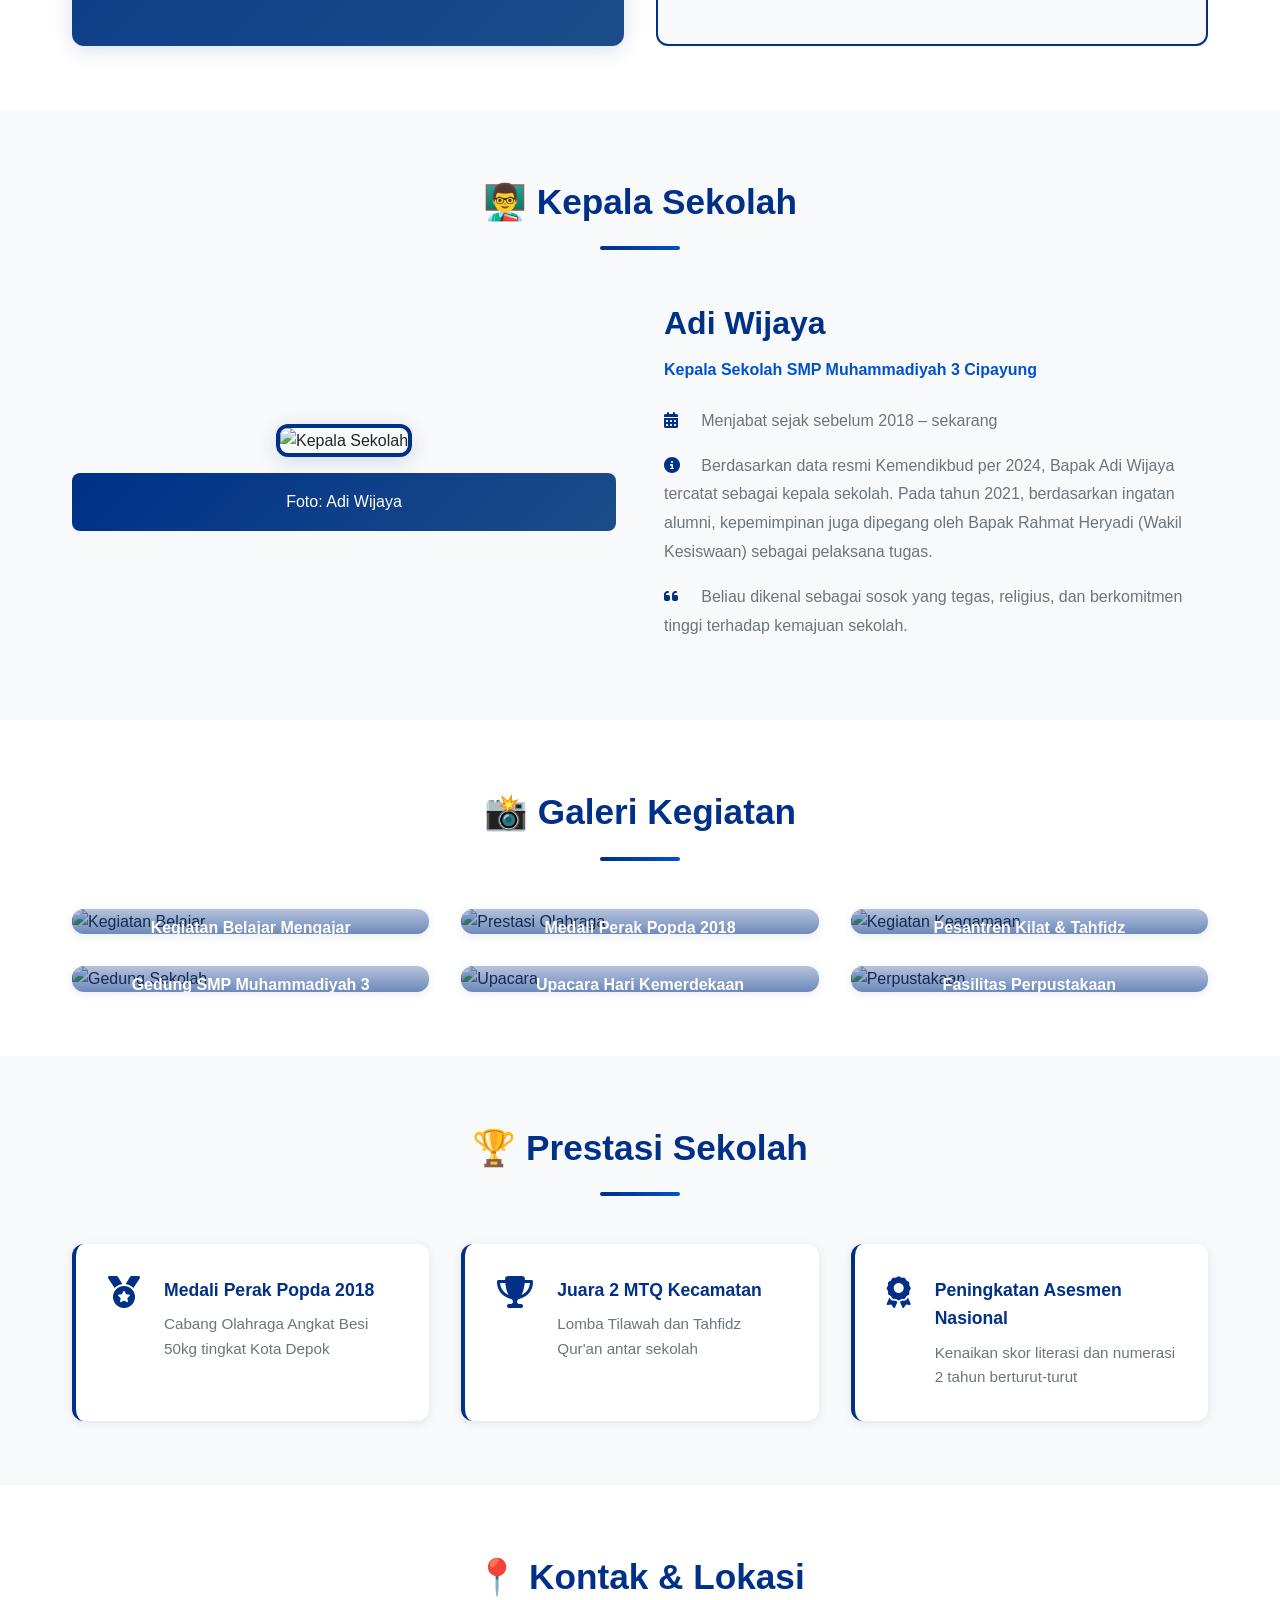
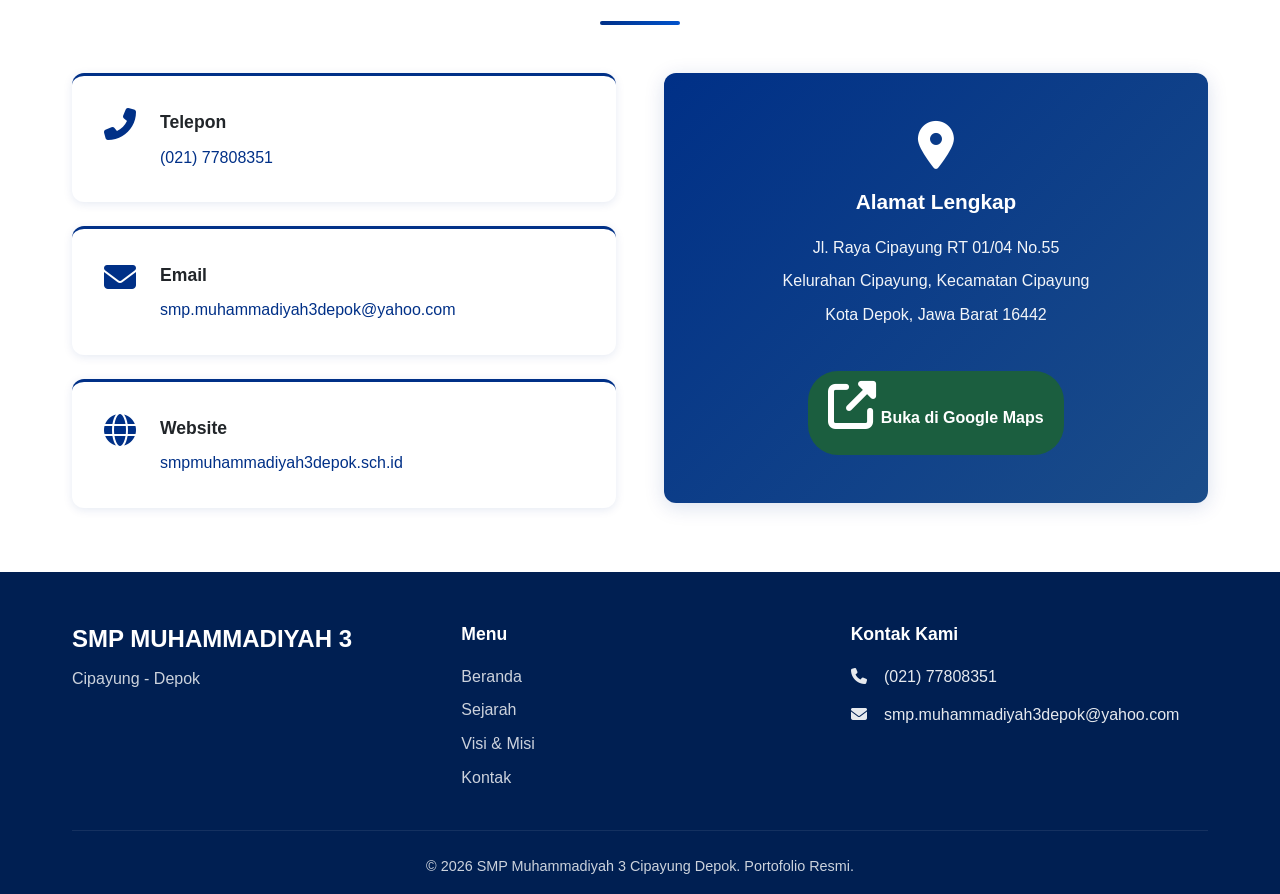
==== commit 14868439: "Update index.html" ====
--- a/index.html
+++ b/index.html
@@ -4,7 +4,7 @@
     <meta charset="UTF-8">
     <meta name="viewport" content="width=device-width, initial-scale=1.0">
     <title>SMP Muhammadiyah 3 Cipayung | Portofolio Sekolah</title>
-    <link rel="stylesheet" href="style.css">
+    <link rel="stylesheet" href="styles.css">
     <link href="https://fonts.googleapis.com/css2?family=Inter:opsz,wght@14..32,300;14..32,400;14..32,500;14..32,600;14..32,700&display=swap" rel="stylesheet">
     <link rel="stylesheet" href="https://cdnjs.cloudflare.com/ajax/libs/font-awesome/6.5.1/css/all.min.css">
 </head>
--- a/styles.css
+++ b/styles.css
@@ -0,0 +1,932 @@
+/* ============================================
+   PORTOFOLIO SMP MUHAMMADIYAH 3 CIPAYUNG
+   Color Scheme: Muhammadiyah Blue (#003087)
+   ============================================ */
+
+* {
+    margin: 0;
+    padding: 0;
+    box-sizing: border-box;
+}
+
+:root {
+    --primary-blue: #003087;
+    --primary-blue-dark: #001f52;
+    --primary-blue-light: #1b4d8a;
+    --secondary-blue: #0052cc;
+    --accent-green: #1b5e3f;
+    --light-bg: #f8f9fa;
+    --white: #ffffff;
+    --text-dark: #212529;
+    --text-gray: #6c757d;
+    --border-color: #dee2e6;
+    --shadow: 0 2px 10px rgba(0, 48, 135, 0.1);
+    --shadow-lg: 0 4px 20px rgba(0, 48, 135, 0.15);
+    --transition: all 0.3s cubic-bezier(0.4, 0, 0.2, 1);
+}
+
+body {
+    font-family: 'Inter', -apple-system, BlinkMacSystemFont, 'Segoe UI', sans-serif;
+    line-height: 1.6;
+    color: var(--text-dark);
+    background-color: var(--white);
+}
+
+/* ============================================
+   NAVBAR STYLING
+   ============================================ */
+
+.navbar {
+    background: linear-gradient(135deg, var(--primary-blue) 0%, var(--primary-blue-light) 100%);
+    box-shadow: var(--shadow-lg);
+    position: sticky;
+    top: 0;
+    z-index: 1000;
+    padding: 0;
+}
+
+.nav-container {
+    max-width: 1200px;
+    margin: 0 auto;
+    padding: 1rem 2rem;
+    display: flex;
+    justify-content: space-between;
+    align-items: center;
+}
+
+.logo {
+    display: flex;
+    align-items: center;
+    gap: 1rem;
+    color: var(--white);
+    font-weight: 700;
+    font-size: 1.3rem;
+    text-decoration: none;
+}
+
+.logo-icon {
+    width: 40px;
+    height: 40px;
+    background: var(--white);
+    color: var(--primary-blue);
+    display: flex;
+    align-items: center;
+    justify-content: center;
+    border-radius: 50%;
+    font-weight: 700;
+    font-size: 1.2rem;
+}
+
+.logo-location {
+    display: block;
+    font-size: 0.85rem;
+    font-weight: 500;
+    opacity: 0.9;
+}
+
+.nav-menu {
+    display: flex;
+    list-style: none;
+    gap: 2rem;
+}
+
+.nav-menu a {
+    color: var(--white);
+    text-decoration: none;
+    font-weight: 500;
+    font-size: 0.95rem;
+    position: relative;
+    transition: var(--transition);
+}
+
+.nav-menu a::after {
+    content: '';
+    position: absolute;
+    bottom: -5px;
+    left: 0;
+    width: 0;
+    height: 2px;
+    background: var(--white);
+    transition: var(--transition);
+}
+
+.nav-menu a:hover::after {
+    width: 100%;
+}
+
+.hamburger {
+    display: none;
+    flex-direction: column;
+    cursor: pointer;
+}
+
+.hamburger span {
+    width: 25px;
+    height: 3px;
+    background: var(--white);
+    margin: 5px 0;
+    border-radius: 2px;
+    transition: var(--transition);
+}
+
+/* ============================================
+   HERO SECTION
+   ============================================ */
+
+.hero {
+    background: linear-gradient(135deg, var(--primary-blue) 0%, var(--primary-blue-light) 50%, var(--secondary-blue) 100%);
+    height: 100vh;
+    display: flex;
+    align-items: center;
+    justify-content: center;
+    position: relative;
+    overflow: hidden;
+}
+
+.hero-overlay {
+    position: absolute;
+    top: 0;
+    left: 0;
+    right: 0;
+    bottom: 0;
+    background: rgba(0, 48, 135, 0.3);
+    z-index: 1;
+}
+
+.hero-content {
+    position: relative;
+    z-index: 2;
+    text-align: center;
+    color: var(--white);
+    max-width: 800px;
+    padding: 2rem;
+}
+
+.hero h1 {
+    font-size: 3.5rem;
+    font-weight: 700;
+    margin-bottom: 0.5rem;
+    text-shadow: 2px 2px 4px rgba(0, 0, 0, 0.2);
+    animation: slideInDown 0.8s ease;
+}
+
+.hero h2 {
+    font-size: 2rem;
+    font-weight: 300;
+    margin-bottom: 2rem;
+    opacity: 0.95;
+    animation: slideInUp 0.8s ease 0.2s both;
+}
+
+.hero-tagline {
+    margin: 2rem 0;
+}
+
+.hero-tagline p {
+    font-size: 1.3rem;
+    font-style: italic;
+    font-weight: 300;
+    animation: fadeIn 0.8s ease 0.4s both;
+}
+
+.hero-badges {
+    display: flex;
+    justify-content: center;
+    gap: 1.5rem;
+    flex-wrap: wrap;
+    margin-top: 2rem;
+    animation: fadeIn 0.8s ease 0.6s both;
+}
+
+.badge-hero {
+    background: rgba(255, 255, 255, 0.2);
+    backdrop-filter: blur(10px);
+    color: var(--white);
+    padding: 0.8rem 1.5rem;
+    border-radius: 50px;
+    font-weight: 500;
+    border: 1px solid rgba(255, 255, 255, 0.3);
+    transition: var(--transition);
+}
+
+.badge-hero:hover {
+    background: rgba(255, 255, 255, 0.3);
+    transform: translateY(-3px);
+    box-shadow: 0 5px 15px rgba(0, 0, 0, 0.2);
+}
+
+/* ============================================
+   ANIMATIONS
+   ============================================ */
+
+@keyframes slideInDown {
+    from {
+        opacity: 0;
+        transform: translateY(-50px);
+    }
+    to {
+        opacity: 1;
+        transform: translateY(0);
+    }
+}
+
+@keyframes slideInUp {
+    from {
+        opacity: 0;
+        transform: translateY(50px);
+    }
+    to {
+        opacity: 1;
+        transform: translateY(0);
+    }
+}
+
+@keyframes fadeIn {
+    from {
+        opacity: 0;
+    }
+    to {
+        opacity: 1;
+    }
+}
+
+/* ============================================
+   SECTIONS & CONTAINERS
+   ============================================ */
+
+.container {
+    max-width: 1200px;
+    margin: 0 auto;
+    padding: 0 2rem;
+}
+
+.section {
+    padding: 4rem 0;
+}
+
+.section.bg-light {
+    background-color: var(--light-bg);
+}
+
+.section-header {
+    text-align: center;
+    margin-bottom: 3rem;
+}
+
+.section-title {
+    font-size: 2.2rem;
+    font-weight: 700;
+    color: var(--primary-blue);
+    margin-bottom: 1rem;
+}
+
+.title-underline {
+    width: 80px;
+    height: 4px;
+    background: linear-gradient(90deg, var(--primary-blue) 0%, var(--secondary-blue) 100%);
+    margin: 1rem auto;
+    border-radius: 2px;
+}
+
+/* ============================================
+   SEJARAH SECTION
+   ============================================ */
+
+.sejarah-content {
+    display: grid;
+    grid-template-columns: 1fr 1fr;
+    gap: 3rem;
+    align-items: center;
+}
+
+.sejarah-text {
+    color: var(--text-dark);
+}
+
+.sejarah-text p {
+    margin-bottom: 1.5rem;
+    line-height: 1.8;
+    color: var(--text-gray);
+    font-size: 1rem;
+}
+
+.highlight {
+    color: var(--primary-blue);
+    font-weight: 700;
+}
+
+.sejarah-info {
+    display: flex;
+    gap: 1.5rem;
+    margin-top: 2rem;
+    flex-wrap: wrap;
+}
+
+.info-item {
+    display: flex;
+    align-items: center;
+    gap: 0.8rem;
+    background: var(--light-bg);
+    padding: 1rem 1.5rem;
+    border-radius: 8px;
+    border-left: 4px solid var(--primary-blue);
+    transition: var(--transition);
+}
+
+.info-item:hover {
+    box-shadow: var(--shadow);
+    transform: translateX(5px);
+}
+
+.info-item i {
+    color: var(--primary-blue);
+    font-size: 1.5rem;
+}
+
+.sejarah-image img {
+    width: 100%;
+    border-radius: 12px;
+    box-shadow: var(--shadow-lg);
+    transition: var(--transition);
+}
+
+.sejarah-image img:hover {
+    transform: scale(1.05);
+}
+
+.photo-placeholder {
+    background: linear-gradient(135deg, var(--primary-blue) 0%, var(--primary-blue-light) 100%);
+    color: var(--white);
+    text-align: center;
+    padding: 1rem;
+    margin-top: 1rem;
+    border-radius: 8px;
+    font-weight: 500;
+}
+
+/* ============================================
+   PROFIL SECTION
+   ============================================ */
+
+.profil-grid {
+    display: grid;
+    grid-template-columns: repeat(auto-fit, minmax(250px, 1fr));
+    gap: 2rem;
+}
+
+.profil-card {
+    background: var(--white);
+    padding: 2rem;
+    border-radius: 12px;
+    text-align: center;
+    box-shadow: var(--shadow);
+    transition: var(--transition);
+    border-top: 4px solid var(--primary-blue);
+}
+
+.profil-card:hover {
+    transform: translateY(-8px);
+    box-shadow: var(--shadow-lg);
+}
+
+.profil-card i {
+    font-size: 2.5rem;
+    color: var(--primary-blue);
+    margin-bottom: 1rem;
+}
+
+.profil-card h4 {
+    font-size: 1.3rem;
+    margin-bottom: 0.8rem;
+    color: var(--text-dark);
+}
+
+.profil-card p {
+    color: var(--text-gray);
+    font-size: 0.95rem;
+    line-height: 1.6;
+}
+
+/* ============================================
+   VISI & MISI SECTION
+   ============================================ */
+
+.visi-box {
+    display: grid;
+    grid-template-columns: 1fr 1fr;
+    gap: 2rem;
+}
+
+.visi-card,
+.misi-card {
+    padding: 2.5rem;
+    border-radius: 12px;
+    transition: var(--transition);
+}
+
+.visi-card {
+    background: linear-gradient(135deg, var(--primary-blue) 0%, var(--primary-blue-light) 100%);
+    color: var(--white);
+    box-shadow: var(--shadow-lg);
+}
+
+.misi-card {
+    background: var(--light-bg);
+    border: 2px solid var(--primary-blue);
+}
+
+.visi-card:hover,
+.misi-card:hover {
+    transform: translateY(-5px);
+}
+
+.visi-card i,
+.misi-card i {
+    font-size: 2.5rem;
+    margin-bottom: 1rem;
+}
+
+.visi-card i {
+    color: var(--white);
+}
+
+.misi-card i {
+    color: var(--primary-blue);
+}
+
+.visi-card h3,
+.misi-card h3 {
+    font-size: 1.8rem;
+    margin-bottom: 1rem;
+}
+
+.misi-card h3 {
+    color: var(--primary-blue);
+}
+
+.misi-card ul {
+    list-style: none;
+}
+
+.misi-card li {
+    padding: 0.6rem 0;
+    line-height: 1.8;
+    color: var(--text-dark);
+}
+
+/* ============================================
+   KEPALA SEKOLAH SECTION
+   ============================================ */
+
+.kepsek-wrapper {
+    display: grid;
+    grid-template-columns: 1fr 1fr;
+    gap: 3rem;
+    align-items: center;
+}
+
+.kepsek-image {
+    text-align: center;
+}
+
+.kepsek-image img {
+    width: 100%;
+    max-width: 350px;
+    border-radius: 12px;
+    box-shadow: var(--shadow-lg);
+    border: 4px solid var(--primary-blue);
+}
+
+.photo-placeholder {
+    background: linear-gradient(135deg, var(--primary-blue) 0%, var(--primary-blue-light) 100%);
+    color: var(--white);
+    padding: 1rem;
+    border-radius: 8px;
+    margin-top: 1rem;
+    font-weight: 500;
+}
+
+.kepsek-info h3 {
+    font-size: 2rem;
+    color: var(--primary-blue);
+    margin-bottom: 0.5rem;
+}
+
+.jabatan {
+    color: var(--secondary-blue);
+    font-weight: 600;
+    margin-bottom: 1.5rem;
+}
+
+.kepsek-bio {
+    margin-top: 1.5rem;
+}
+
+.kepsek-bio p {
+    margin-bottom: 1rem;
+    color: var(--text-gray);
+    line-height: 1.8;
+}
+
+.kepsek-bio i {
+    color: var(--primary-blue);
+    margin-right: 0.8rem;
+    width: 20px;
+}
+
+/* ============================================
+   GALERI SECTION
+   ============================================ */
+
+.galeri-grid {
+    display: grid;
+    grid-template-columns: repeat(auto-fit, minmax(300px, 1fr));
+    gap: 2rem;
+}
+
+.galeri-item {
+    position: relative;
+    border-radius: 12px;
+    overflow: hidden;
+    box-shadow: var(--shadow);
+    transition: var(--transition);
+    cursor: pointer;
+}
+
+.galeri-item img {
+    width: 100%;
+    height: 250px;
+    object-fit: cover;
+    transition: var(--transition);
+}
+
+.galeri-item:hover img {
+    transform: scale(1.1);
+}
+
+.galeri-caption {
+    position: absolute;
+    bottom: 0;
+    left: 0;
+    right: 0;
+    background: linear-gradient(to top, rgba(0, 48, 135, 0.9), transparent);
+    color: var(--white);
+    padding: 2rem 1.5rem 1.5rem;
+    text-align: center;
+    font-weight: 600;
+    transform: translateY(30px);
+    transition: var(--transition);
+}
+
+.galeri-item:hover .galeri-caption {
+    transform: translateY(0);
+}
+
+/* ============================================
+   PRESTASI SECTION
+   ============================================ */
+
+.prestasi-list {
+    display: grid;
+    grid-template-columns: repeat(auto-fit, minmax(300px, 1fr));
+    gap: 2rem;
+}
+
+.prestasi-item {
+    display: flex;
+    gap: 1.5rem;
+    background: var(--white);
+    padding: 2rem;
+    border-radius: 12px;
+    box-shadow: var(--shadow);
+    transition: var(--transition);
+    border-left: 4px solid var(--primary-blue);
+}
+
+.prestasi-item:hover {
+    box-shadow: var(--shadow-lg);
+    transform: translateX(8px);
+}
+
+.prestasi-item i {
+    font-size: 2rem;
+    color: var(--primary-blue);
+    flex-shrink: 0;
+}
+
+.prestasi-item strong {
+    color: var(--primary-blue);
+    display: block;
+    margin-bottom: 0.5rem;
+    font-size: 1.1rem;
+}
+
+.prestasi-item p {
+    color: var(--text-gray);
+    font-size: 0.95rem;
+}
+
+/* ============================================
+   KONTAK SECTION
+   ============================================ */
+
+.kontak-wrapper {
+    display: grid;
+    grid-template-columns: 1fr 1fr;
+    gap: 3rem;
+}
+
+.kontak-info {
+    display: grid;
+    grid-template-columns: 1fr;
+    gap: 1.5rem;
+}
+
+.kontak-card {
+    display: flex;
+    gap: 1.5rem;
+    background: var(--white);
+    padding: 2rem;
+    border-radius: 12px;
+    box-shadow: var(--shadow);
+    transition: var(--transition);
+    border-top: 3px solid var(--primary-blue);
+}
+
+.kontak-card:hover {
+    box-shadow: var(--shadow-lg);
+    transform: translateY(-5px);
+}
+
+.kontak-card i {
+    font-size: 2rem;
+    color: var(--primary-blue);
+    flex-shrink: 0;
+}
+
+.kontak-card h4 {
+    color: var(--text-dark);
+    margin-bottom: 0.5rem;
+    font-size: 1.1rem;
+}
+
+.kontak-card a {
+    color: var(--primary-blue);
+    text-decoration: none;
+    font-weight: 500;
+    transition: var(--transition);
+}
+
+.kontak-card a:hover {
+    text-decoration: underline;
+    color: var(--primary-blue-dark);
+}
+
+.map-placeholder {
+    background: linear-gradient(135deg, var(--primary-blue) 0%, var(--primary-blue-light) 100%);
+    color: var(--white);
+    padding: 3rem 2rem;
+    border-radius: 12px;
+    text-align: center;
+    box-shadow: var(--shadow-lg);
+}
+
+.map-placeholder i {
+    font-size: 3rem;
+    margin-bottom: 1rem;
+}
+
+.map-placeholder h4 {
+    font-size: 1.3rem;
+    margin-bottom: 1rem;
+    font-weight: 600;
+}
+
+.map-placeholder p {
+    margin-bottom: 0.5rem;
+    opacity: 0.95;
+}
+
+.map-placeholder a {
+    background: var(--white);
+    color: var(--primary-blue);
+    padding: 0.8rem 1.5rem;
+    border-radius: 30px;
+    text-decoration: none;
+    display: inline-block;
+    margin-top: 1rem;
+    font-weight: 600;
+    transition: var(--transition);
+}
+
+.map-placeholder a:hover {
+    transform: scale(1.05);
+    box-shadow: 0 5px 15px rgba(0, 0, 0, 0.2);
+}
+
+/* ============================================
+   FOOTER
+   ============================================ */
+
+.footer {
+    background: var(--primary-blue-dark);
+    color: var(--white);
+    padding: 3rem 0 1rem;
+}
+
+.footer-content {
+    display: grid;
+    grid-template-columns: repeat(auto-fit, minmax(250px, 1fr));
+    gap: 2rem;
+    margin-bottom: 2rem;
+}
+
+.footer-logo h3 {
+    font-size: 1.5rem;
+    margin-bottom: 0.5rem;
+}
+
+.footer-logo p {
+    opacity: 0.8;
+}
+
+.footer-links h4,
+.footer-contact h4 {
+    font-size: 1.1rem;
+    margin-bottom: 1rem;
+    font-weight: 600;
+}
+
+.footer-links ul {
+    list-style: none;
+}
+
+.footer-links a {
+    color: rgba(255, 255, 255, 0.8);
+    text-decoration: none;
+    transition: var(--transition);
+    display: block;
+    margin-bottom: 0.5rem;
+}
+
+.footer-links a:hover {
+    color: var(--white);
+    transform: translateX(5px);
+}
+
+.footer-contact p {
+    margin-bottom: 0.8rem;
+    opacity: 0.9;
+}
+
+.footer-contact i {
+    margin-right: 0.8rem;
+}
+
+.footer-bottom {
+    border-top: 1px solid rgba(255, 255, 255, 0.1);
+    padding-top: 1.5rem;
+    text-align: center;
+    opacity: 0.8;
+    font-size: 0.9rem;
+}
+
+/* ============================================
+   RESPONSIVE DESIGN
+   ============================================ */
+
+@media (max-width: 768px) {
+    .nav-menu {
+        display: none;
+    }
+
+    .hamburger {
+        display: flex;
+    }
+
+    .hero h1 {
+        font-size: 2.5rem;
+    }
+
+    .hero h2 {
+        font-size: 1.5rem;
+    }
+
+    .hero-badges {
+        gap: 1rem;
+    }
+
+    .badge-hero {
+        padding: 0.6rem 1.2rem;
+        font-size: 0.9rem;
+    }
+
+    .sejarah-content,
+    .visi-box,
+    .kepsek-wrapper,
+    .kontak-wrapper {
+        grid-template-columns: 1fr;
+    }
+
+    .section-title {
+        font-size: 1.8rem;
+    }
+
+    .profil-grid,
+    .galeri-grid,
+    .prestasi-list {
+        grid-template-columns: 1fr;
+    }
+
+    .visi-card,
+    .misi-card {
+        padding: 1.5rem;
+    }
+
+    .nav-container {
+        padding: 1rem;
+    }
+
+    .container {
+        padding: 0 1rem;
+    }
+
+    .section {
+        padding: 2rem 0;
+    }
+
+    .sejarah-info {
+        flex-direction: column;
+    }
+
+    .info-item {
+        width: 100%;
+    }
+}
+
+@media (max-width: 480px) {
+    .hero h1 {
+        font-size: 2rem;
+    }
+
+    .hero h2 {
+        font-size: 1.2rem;
+    }
+
+    .hero-tagline p {
+        font-size: 1rem;
+    }
+
+    .badge-hero {
+        padding: 0.5rem 1rem;
+        font-size: 0.8rem;
+    }
+
+    .section-title {
+        font-size: 1.5rem;
+    }
+
+    .logo {
+        font-size: 1.1rem;
+        gap: 0.5rem;
+    }
+
+    .logo-icon {
+        width: 35px;
+        height: 35px;
+        font-size: 1rem;
+    }
+
+    .hero-badges {
+        flex-direction: column;
+    }
+
+    .badge-hero {
+        width: 100%;
+        text-align: center;
+    }
+}
+
+/* ============================================
+   UTILITY CLASSES
+   ============================================ */
+
+.text-primary {
+    color: var(--primary-blue);
+}
+
+.bg-primary {
+    background-color: var(--primary-blue);
+}
+
+.bg-light {
+    background-color: var(--light-bg);
+}
+
+.shadow {
+    box-shadow: var(--shadow);
+}
+
+.shadow-lg {
+    box-shadow: var(--shadow-lg);
+}
